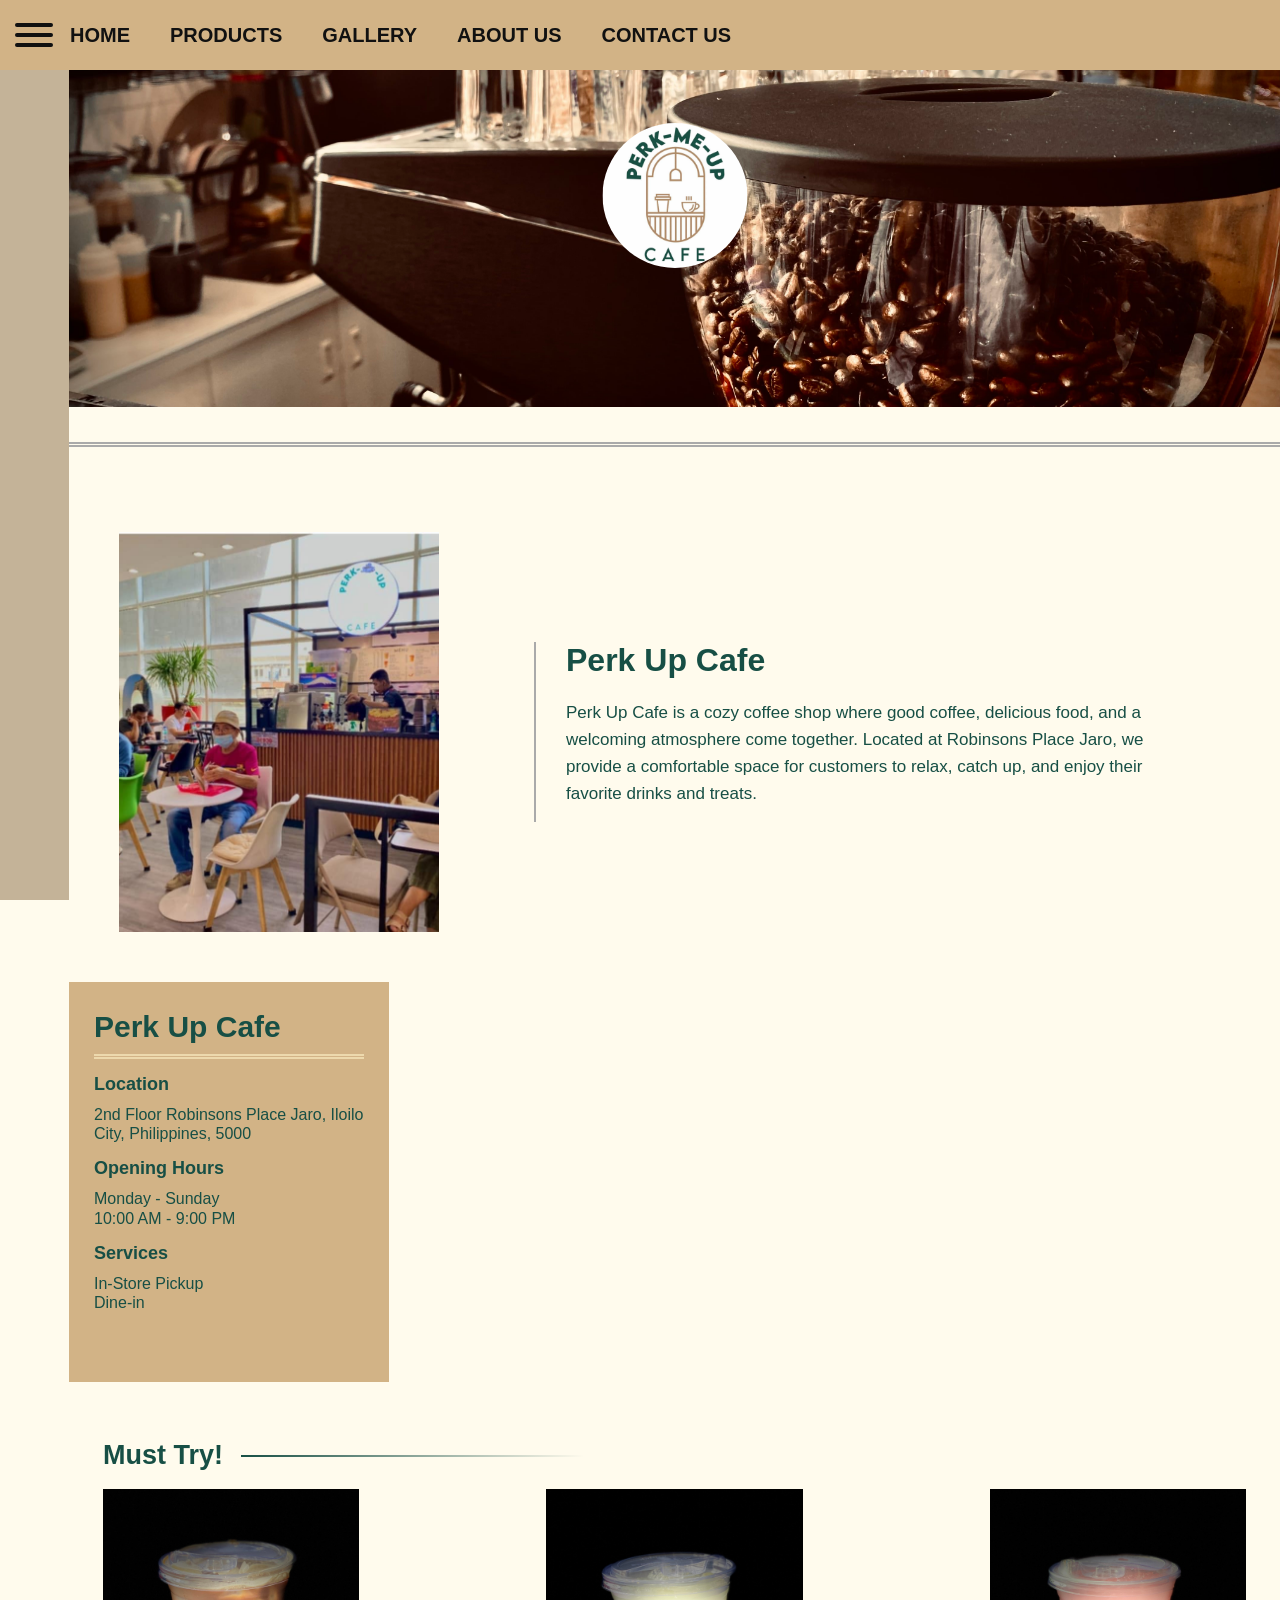
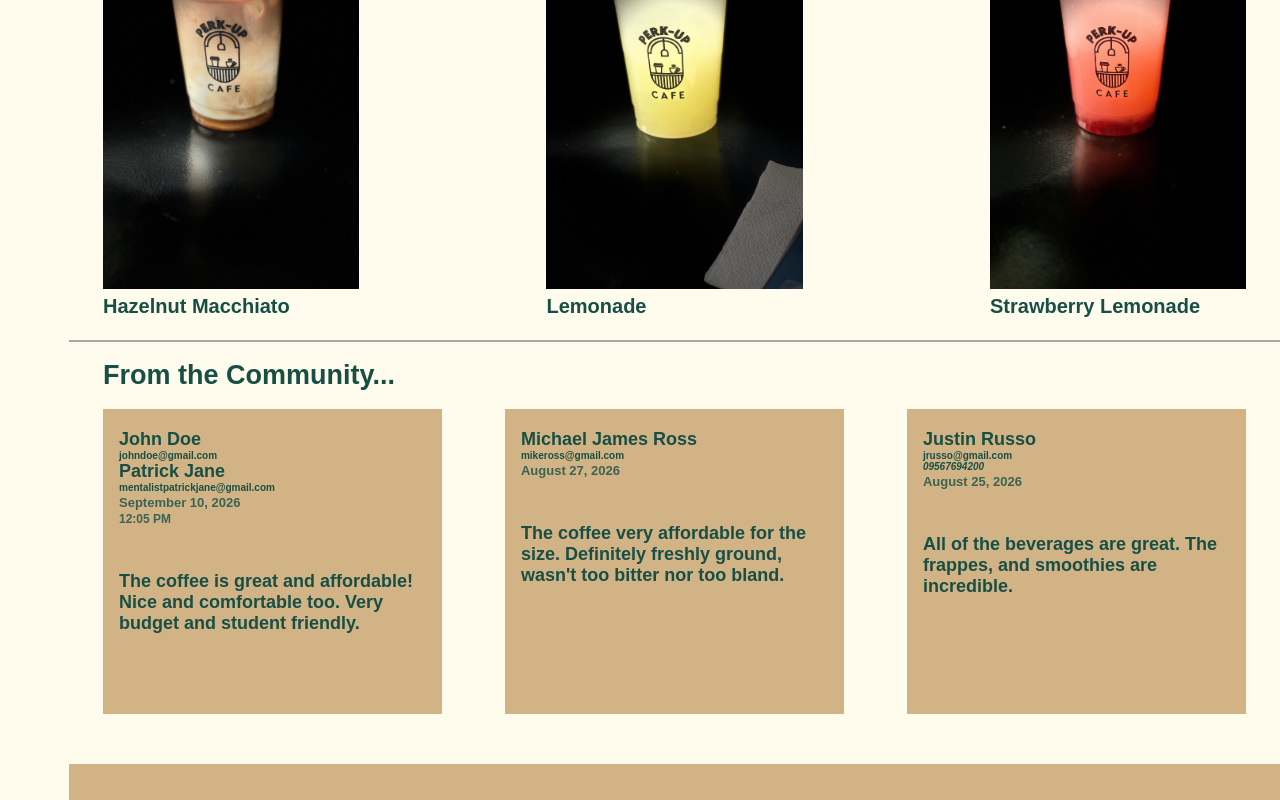
==== index.html @ f3196dd9 "changed img names to have matching names, fixed typos" ====
<!DOCTYPE html>
<html lang="en">
<head>
    <meta charset="UTF-8">
    <meta name="viewport" content="width=device-width, initial-scale=1.0">
    <link rel="stylesheet" href="styles/style-home.css">
    <title>Home | Perk Up Cafe</title>
</head>
<body>
    <!-- Navigation Bar -->
    <header>
        <nav>
            <div class="menu-icon">
                <span></span>
                <span></span>
                <span></span>
            </div>

            <div class="nav">
                <ul>
                    <li><a href="index.html">HOME</a></li>
                    <li><a href="products.html">PRODUCTS</a></li>
                    <li><a href="gallery.html">GALLERY</a></li>
                    <li><a href="about.html">ABOUT US</a></li>
                    <li><a href="contact.html">CONTACT US</a></li>
                </ul>
            </div>
        </nav>
    </header>

    <!-- ADD SIDEBAR -->
    <aside class="sidebar"></aside>


    <!-- Main Content -->
    <main>

        <!-- Hero Section -->
        <section class="hero">
            <div class="hero-image">
                <img src="assets/perkup_hero.jpg" alt="PerkUp Cafe Hero">
            </div>
            <div class="logo">
                <a href="index.html">
                    <img src="assets/perkup_logo.jpg" alt="PerkUp Cafe Logo">
                </a>
            </div>
        </section>

        <div class="intro-divider"></div>

        <section class="cafe-intro">
            <div class="cafe-intro-image">
                <img src="assets/perkupcafefront.jpg" alt="PerkUp Cafe Front">
            </div>
            <div class="cafe-intro-text">
                <h2>Perk Up Cafe</h2>
                <p>Perk Up Cafe is a cozy coffee shop where good coffee, delicious food,
            and a welcoming atmosphere come together. Located at Robinsons Place
            Jaro, we provide a comfortable space for customers to relax, catch up,
            and enjoy their favorite drinks and treats.</p>
            </div>
        </section>


        <div class="cafe-info-box">
                <div class="cafe-info-item">
                    <h2>Perk Up Cafe</h2>
                    <div class="cafe-info-divider"></div>
                    <h3>Location</h3>
                    <a href="https://l.facebook.com/l.php?u=https%3A%2F%2Fwww.bing.com%2Fmaps%2Fdefault.aspx%3Fv%3D2%26pc%3DFACEBK%26mid%3D8100%26where1%3D2nd%2520Floor%2520Robinsons%2520Place%2520Jaro%252C%2520Iloilo%2520City%252C%2520Philippines%252C%25205000%26FORM%3DFBKPL1%26mkt%3Den-US%26fbclid%3DIwcGRvZgVleHRuA2FlbQIxMABicmlkETF1VjM1NVlNUkRNUTRHUVJKc3J0YwZhcHBfaWQQMjIyMDM5MTc4ODIwMDg5MgABHkBK41GlY81KpQu-JncP25GlbZ5Kv6rhoJYVnZHaJPxoBhHn10n5wO8Cz2RT_aem_yHYRs9Q-9hdDDl7cR7UxuQ&h=AUCeOVq0_TCZPo0Au96nLQ9lT6he7S_3QR8EWpm-pjm9e1OOFGtZWJBp1APK8tO_XLx2f3vvybc9jm-AuIyegXizOXGGP0pQ0078Mf3JCzZVbkPtYvUnTY_4SrCRdgjW1IUf" target="_blank">
                        2nd Floor Robinsons Place Jaro, Iloilo City, Philippines, 5000
                    </a>
                </div>
                <div class="cafe-info-item">
                    <h3>Opening Hours</h3>
                    <p>Monday - Sunday</p>
                    <p>10:00 AM - 9:00 PM</p>
                </div>

                <div class="cafe-info-item">
                    <h3>Services</h3>
                    <p>In-Store Pickup</p>
                    <p>Dine-in</p>
                </div>
            </div>
        </section>

        <!-- Must Try Section -->
        <section class="must-try">
            <h2>Must Try!</h2>
            <div class="products">
                <a href="products.html" class="product">
                    <img src="assets/Featured/HazelnutMacchiato.jpg" alt="HazelnutMacchiato">
                    <h3>Hazelnut Macchiato</h3>
                </a>
                <a href="products.html" class="product">
                    <img src="assets/Featured/Lemonade.jpg" alt="Lemonade">
                    <h3>Lemonade</h3>
                </a>
                <a href="products.html" class="product">
                    <img src="assets/Featured/StrawberryLemonade.jpg" alt="StrawberryLemonade">
                    <h3>Strawberry Lemonade</h3>
                </a>
            </div>
        </section>

        <!-- Community Reviews -->
        <section class="community">
            <h2>From the Community...</h2>
            <div class="reviews">
                <div class="review">

                    <div class="review-user">John Doe</div>
                    <div class="review-email">johndoe@gmail.com</div>

                    <div class="review-user">Patrick Jane</div>
                    <div class="review-email">mentalistpatrickjane@gmail.com</div>

                    <div class="review-date">September 10, 2026</div>
                    <div class="review-time">12:05 PM</div>

                    <p>The coffee is great and affordable! Nice and comfortable too. Very budget and student friendly.</p>
                </div>
                <div class="review">
                    <div class="review-user">Michael James Ross</div>
                    <div class="review-email">mikeross@gmail.com</div>
                    <div class="review-date">August 27, 2026</div>

                    <p>The coffee very affordable for the size. Definitely freshly ground, wasn't too bitter nor too bland.</p>
                </div>
                <div class="review">
                    <div class="review-user">Justin Russo</div>
                    <div class="review-email">jrusso@gmail.com</div>
                    <div class="review-number">09567694200</div>
                    <div class="review-date">August 25, 2026</div>

                    <p>All of the beverages are great. The frappes, and smoothies are incredible.</p>
                </div>
            </div>
        </section>
    </main>
    
    <!-- Footer -->
    <footer>
    </footer>

</body>
</html>
---- styles/style-home.css ----
/* =========================
   GENERAL
   ========================= */

* {
    margin: 0;
    padding: 0;
    box-sizing: border-box;
}

body {
    font-family: Arial, sans-serif;
    background-color: #fffbed;
    color: #174f45;
}


/* =========================
   NAVIGATION
   ========================= */

header {
    height: 70px;
    background-color: #d2b386;
    position: fixed;
    top: 0;
    left: 0;
    width: 100%;
    z-index: 10;
}

nav {
    height: 70px;
    display: flex;
    align-items: center;
}


/* Hamburger Icon */

.menu-icon {
    width: 70px;
    height: 70px;
    display: flex;
    flex-direction: column;
    justify-content: center;
    gap: 6px;
    padding-left: 15px;
}

.menu-icon span {
    display: block;
    width: 38px;
    height: 4px;
    background-color: #111;
    border-radius: 5px;
}

.menu-icon span:first-child {
    width: 38px;
}


/* Navigation Links */

.nav ul {
    list-style: none;
    display: flex;
    align-items: center;
    gap: 40px;
}

.nav a {
    text-decoration: none;
    color: #111;
    font-size: 20px;
    font-weight: bold;
    transition: opacity 0.2s ease;
}

.nav a:hover {
    opacity: 0.6;
}


/* =========================
   SIDEBAR
   ========================= */

.sidebar {
    position: fixed;
    top: 70px;
    left: 0;
    width: 69px;
    height: calc(100vh - 70px);
    background-color: #c4b398;
    z-index: 5;
}


/* =========================
   MAIN
   ========================= */

main {
    margin-left: 69px;
    padding-top: 70px;
}


/* =========================
   HERO
   ========================= */

.hero {
    height: 337px;
    position: relative;
    background-color: #fffbed;
    overflow: hidden;
}

.hero-image {
    height: 100%;
    width: 100%;
    position: relative;
}

.hero-image img {
    height: 100%;
    width: 100%;
    object-fit: cover;
    object-position: center;
    display: block;
}


/* Logo */

.logo {
    position: absolute;
    top: 45px;
    left: 50%;
    transform: translateX(-50%);
    width: 165px;
    height: 165px;
    border-radius: 50%;
    display: flex;
    justify-content: center;
    align-items: center;
    z-index: 2;
}

.logo img {
    width: 145px;
    height: 145px;
    object-fit: cover;
    border-radius: 50%;
}

.intro-divider {
    height:5px;
    margin:35px 0 0;
    border-top:2px solid #aaa;
    border-bottom:2px solid #aaa;
}

.cafe-intro {
    display:flex;
    align-items:center;
    width:100%;
    min-height:400px;
    margin-top:35px;
    padding:50px 50px;
    background-color:#fffbed;
    gap:35px;
    flex-wrap:nowrap;
}

.cafe-intro-image {
    width:320px;
    height:400px;
    flex:0 0 320px;
    overflow:hidden;
}

.cafe-intro-image img {
    width:100%;
    height:100%;
    object-fit:cover;
    display:block;
}

.cafe-intro-text {
    flex:1 1 auto;
    min-width:0;
    color:#174f45;
    margin-right: 60px;
    margin-left: 60px;
    border-left:2px solid #aaa;
    padding-left:30px;
}

.cafe-intro-text h2 {
    font-size:32px;
    margin-bottom:20px;
}


.cafe-intro-text p {
    font-size:17px;
    line-height:1.6;
    margin-bottom:15px;
}

.cafe-info-box {
    width:320px;
    height:400px;
    flex:0 0 320px;
    padding:28px 25px;
    background-color:#d2b386;
    color:#174f45;
    
}

.cafe-info-item h2 {
    font-size: 30px;
    margin-bottom: 10px;
}

.cafe-info-divider {
    height:5px;
    margin:10px 0 0;
    border-top:2px solid #edd9ad;
    border-bottom:2px solid #edd9ad;
    margin-bottom: 15px;
}

.cafe-info-item h3 {
    font-size: 18px;
    margin-top: 15px;
    margin-bottom: 10px;
}

.cafe-info-item p{
    font-size: 16px;
    line-height: 1.2;
}

.cafe-info-item a {
    color: #174f45;
    text-decoration: none;
    font-size: 16px;
    line-height: 1.2;
}

.cafe-info-item a:hover {
    text-decoration: underline;
}

/* =========================
   MUST TRY
   ========================= */

.must-try {
    padding: 58px 34px 22px;
    background-color: #fffbed;
}

.must-try h2,
.community h2 {
    font-size: 27px;
    margin-bottom: 18px;
    color: #174f45;
}

.must-try h2 {
    display: flex;
    align-items: center;
    gap: 18px;
}

.must-try h2::after {
    content: "";
    height: 2px;
    width: 30%;
    background: linear-gradient(
        to right,
        #174f45,
        rgba(23, 79, 69, 0)
    );
}


/* Product Grid */

.products {
    display: grid;
    grid-template-columns: repeat(3, 1fr);
    gap: 8%;
    padding: 0;
}

.product {
    min-width: 0;
    width: 80%;
    text-decoration: none;
    color: inherit;
    overflow: hidden;
}

.product img {
    width: 100%;
    height: 400px;
    object-fit: cover;
    display: block;
    background-color: #d2b386;
    transition:
        transform 0.35s ease,
        filter 0.35s ease;
    filter: brightness(1);
}

.product:nth-child(1) {
    justify-self: start;
}

.product:nth-child(2) {
    justify-self: center;
}

.product:nth-child(3) {
    justify-self: end;
}

.product h3 {
    font-size: 20px;
    margin-top: 6px;
    color: #174f45;
    transition: opacity 0.35s ease;
    justify-self: center;
}

.product:hover img {
    transform: scale(1.04);
    filter: brightness(0.85);
}


/* =========================
   COMMUNITY
   ========================= */

.community {
    border-top: 2px solid #aaa;
    padding: 18px 34px 50px;
    background-color: #fffbed;
}

.community h2 {
    margin-bottom: 18px;
}


/* Review Grid */

.reviews {
    display: grid;
    grid-template-columns: repeat(3, 1fr);
    gap: 5.5%;
}

.review {
    height: 305px;
    background-color: #d2b386;
    padding: 20px 16px;
    color: #174f45;
}


/* Review User */

.review-user {
    font-size: 18px;
    font-weight: bold;
}

.review-email {
    font-size: 10px;
    font-weight: bold;
}

.review-number {
    font-size: 10px;
    font-weight: bold;
    font-style: italic;
}

.review-date {
    font-size: 13px;
    font-weight: bold;
    margin-top: 2px;
    opacity: 0.8;
}
.review-time {
    font-size: 12px;
    font-weight: bold;
    margin-top: 2px;
    opacity: 0.8;
}


/* Review Text */

.review p {
    font-size: 18px;
    font-weight: bold;
    margin-top: 45px;
}


/* =========================
   FOOTER
   ========================= */

footer {
    background-color: #d2b386;
    text-align: center;
    padding: 18px 20px;
    margin-left: 69px;
    color: #174f45;
    font-weight: bold;
    font-size: 14px;
}


/* =========================
   RESPONSIVE DESIGN
   ========================= */

/* Tablet */

@media (max-width: 900px) {

    /* Navigation */

    .nav ul {
        gap: 20px;
    }

    .nav a {
        font-size: 16px;
    }

    /* Cafe Intro */

    .cafe-intro {
        grid-template-columns:1fr;
    }

    .cafe-intro-image {
        height:300px;
    }

    .cafe-intro-text {
        padding:40px 35px;
    }

    /* Products */

    .products {
        grid-template-columns: repeat(2, 1fr);
        gap: 30px;
    }


    /* Reviews */

    .reviews {
        grid-template-columns: 1fr;
        gap: 25px;
    }
}


/* Mobile */

@media (max-width: 600px) {

    /* Header */

    header,
    nav {
        height: 60px;
    }


    /* Main */

    main {
        margin-left: 0;
    }


    /* Sidebar */

    .sidebar {
        display: none;
    }


    /* Hamburger Icon */

    .menu-icon {
        width: 60px;
        height: 60px;
        padding-left: 10px;
    }

    .menu-icon span {
        width: 30px;
        height: 3px;
    }

    /* Short Intro */

    .cafe-intro-image {
        height:250px;
    }

    .cafe-intro-text {
        padding:35px 20px;
    }

    .cafe-intro-text h2 {
        font-size:27px;
    }

    .cafe-intro-text p {
        font-size:15px;
    }

    /* Navigation */

    .nav ul {
        gap: 12px;
    }

    .nav a {
        font-size: 12px;
    }


    /* Hero */

    .hero {
        height: 280px;
    }


    /* Logo */

    .logo {
        width: 130px;
        height: 130px;
        top: 35px;
    }

    .logo img {
        width: 115px;
        height: 115px;
    }


    /* Section Padding */

    .must-try,
    .community {
        padding-left: 20px;
        padding-right: 20px;
    }


    /* Products */

    .products {
        grid-template-columns: 1fr 1fr;
        gap: 20px;
    }

    .product img {
        height: 200px;
    }


    /* Footer */

    footer {
        margin-left: 0;
    }
}
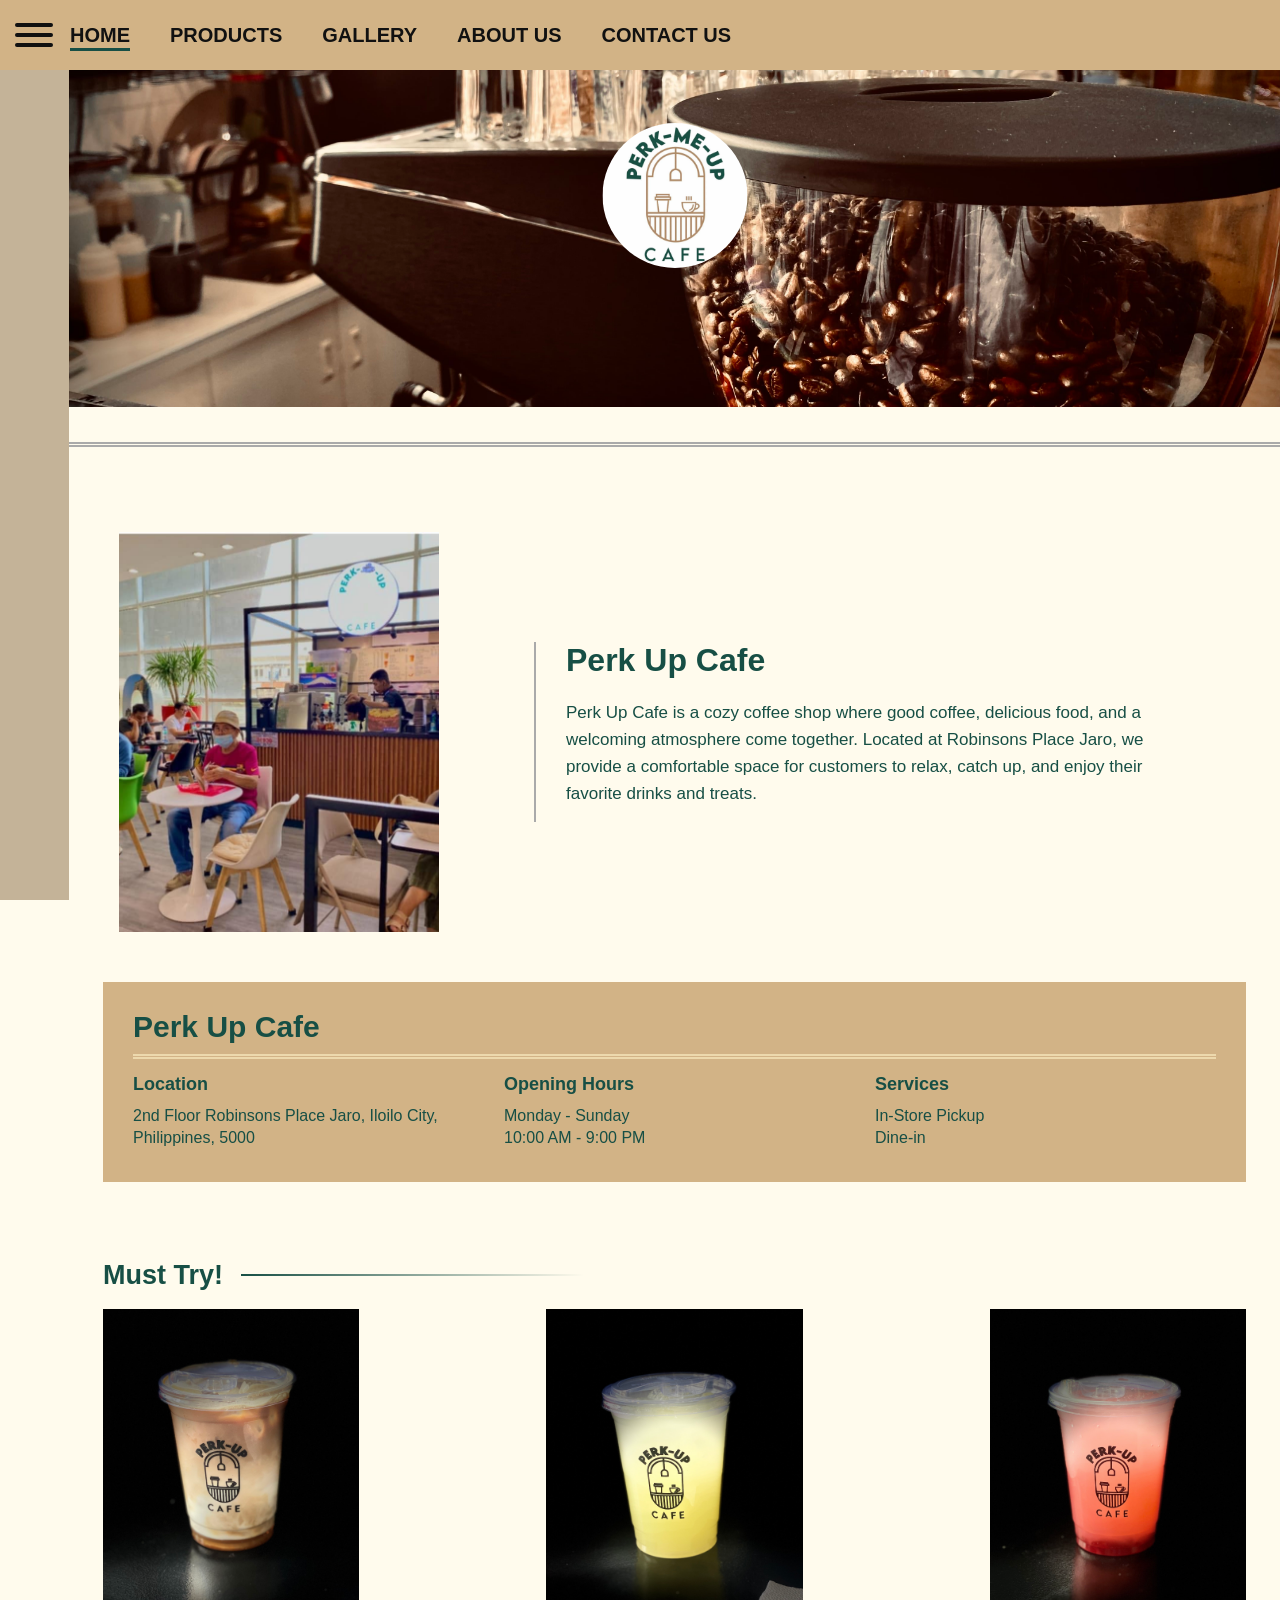
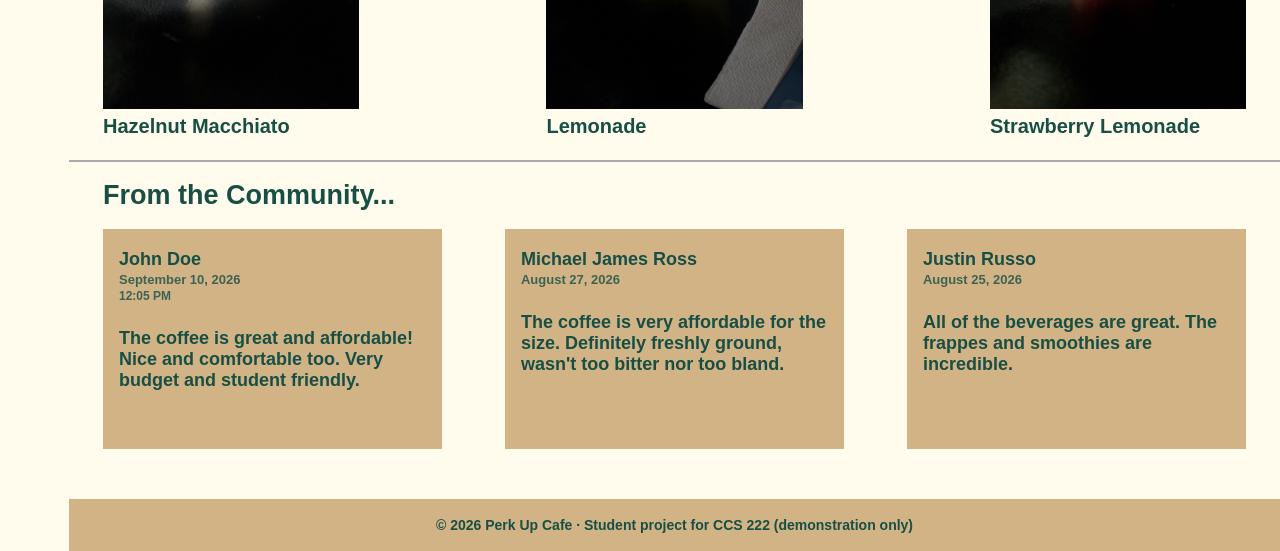
==== commit 1bb18b53: "cleaneed up on all the pages and adjusted their styles accordigly" ====
--- a/index.html
+++ b/index.html
@@ -3,6 +3,7 @@
 <head>
     <meta charset="UTF-8">
     <meta name="viewport" content="width=device-width, initial-scale=1.0">
+    <link rel="stylesheet" href="styles/style.css">
     <link rel="stylesheet" href="styles/style-home.css">
     <title>Home | Perk Up Cafe</title>
 </head>
@@ -18,7 +19,7 @@
 
             <div class="nav">
                 <ul>
-                    <li><a href="index.html">HOME</a></li>
+                    <li><a href="index.html" class="active">HOME</a></li>
                     <li><a href="products.html">PRODUCTS</a></li>
                     <li><a href="gallery.html">GALLERY</a></li>
                     <li><a href="about.html">ABOUT US</a></li>
@@ -38,11 +39,11 @@
         <!-- Hero Section -->
         <section class="hero">
             <div class="hero-image">
-                <img src="assets/perkup_hero.jpg" alt="PerkUp Cafe Hero">
+                <img src="assets/perkup_hero.jpg" alt="Perk Up Cafe hero photo">
             </div>
             <div class="logo">
                 <a href="index.html">
-                    <img src="assets/perkup_logo.jpg" alt="PerkUp Cafe Logo">
+                    <img src="assets/perkup_logo.jpg" alt="Perk Up Cafe logo">
                 </a>
             </div>
         </section>
@@ -51,7 +52,7 @@
 
         <section class="cafe-intro">
             <div class="cafe-intro-image">
-                <img src="assets/perkupcafefront.jpg" alt="PerkUp Cafe Front">
+                <img src="assets/perkupcafefront.jpg" alt="Perk Up Cafe storefront">
             </div>
             <div class="cafe-intro-text">
                 <h2>Perk Up Cafe</h2>
@@ -63,15 +64,19 @@
         </section>
 
 
-        <div class="cafe-info-box">
+        <!-- Cafe Info Box -->
+        <section class="cafe-info-box">
+            <h2>Perk Up Cafe</h2>
+            <div class="cafe-info-divider"></div>
+
+            <div class="cafe-info-columns">
                 <div class="cafe-info-item">
-                    <h2>Perk Up Cafe</h2>
-                    <div class="cafe-info-divider"></div>
                     <h3>Location</h3>
-                    <a href="https://l.facebook.com/l.php?u=https%3A%2F%2Fwww.bing.com%2Fmaps%2Fdefault.aspx%3Fv%3D2%26pc%3DFACEBK%26mid%3D8100%26where1%3D2nd%2520Floor%2520Robinsons%2520Place%2520Jaro%252C%2520Iloilo%2520City%252C%2520Philippines%252C%25205000%26FORM%3DFBKPL1%26mkt%3Den-US%26fbclid%3DIwcGRvZgVleHRuA2FlbQIxMABicmlkETF1VjM1NVlNUkRNUTRHUVJKc3J0YwZhcHBfaWQQMjIyMDM5MTc4ODIwMDg5MgABHkBK41GlY81KpQu-JncP25GlbZ5Kv6rhoJYVnZHaJPxoBhHn10n5wO8Cz2RT_aem_yHYRs9Q-9hdDDl7cR7UxuQ&h=AUCeOVq0_TCZPo0Au96nLQ9lT6he7S_3QR8EWpm-pjm9e1OOFGtZWJBp1APK8tO_XLx2f3vvybc9jm-AuIyegXizOXGGP0pQ0078Mf3JCzZVbkPtYvUnTY_4SrCRdgjW1IUf" target="_blank">
+                    <a href="https://www.google.com/maps/search/?api=1&amp;query=Perk+Up+Cafe+Robinsons+Place+Jaro+Iloilo+City" target="_blank" rel="noopener noreferrer">
                         2nd Floor Robinsons Place Jaro, Iloilo City, Philippines, 5000
                     </a>
                 </div>
+
                 <div class="cafe-info-item">
                     <h3>Opening Hours</h3>
                     <p>Monday - Sunday</p>
@@ -91,7 +96,7 @@
             <h2>Must Try!</h2>
             <div class="products">
                 <a href="products.html" class="product">
-                    <img src="assets/Featured/HazelnutMacchiato.jpg" alt="HazelnutMacchiato">
+                    <img src="assets/Featured/HazelnutMacchiato.jpg" alt="Hazelnut Macchiato">
                     <h3>Hazelnut Macchiato</h3>
                 </a>
                 <a href="products.html" class="product">
@@ -99,7 +104,7 @@
                     <h3>Lemonade</h3>
                 </a>
                 <a href="products.html" class="product">
-                    <img src="assets/Featured/StrawberryLemonade.jpg" alt="StrawberryLemonade">
+                    <img src="assets/Featured/StrawberryLemonade.jpg" alt="Strawberry Lemonade">
                     <h3>Strawberry Lemonade</h3>
                 </a>
             </div>
@@ -110,13 +115,7 @@
             <h2>From the Community...</h2>
             <div class="reviews">
                 <div class="review">
-
                     <div class="review-user">John Doe</div>
-                    <div class="review-email">johndoe@gmail.com</div>
-
-                    <div class="review-user">Patrick Jane</div>
-                    <div class="review-email">mentalistpatrickjane@gmail.com</div>
-
                     <div class="review-date">September 10, 2026</div>
                     <div class="review-time">12:05 PM</div>
 
@@ -124,18 +123,15 @@
                 </div>
                 <div class="review">
                     <div class="review-user">Michael James Ross</div>
-                    <div class="review-email">mikeross@gmail.com</div>
                     <div class="review-date">August 27, 2026</div>
 
-                    <p>The coffee very affordable for the size. Definitely freshly ground, wasn't too bitter nor too bland.</p>
+                    <p>The coffee is very affordable for the size. Definitely freshly ground, wasn't too bitter nor too bland.</p>
                 </div>
                 <div class="review">
                     <div class="review-user">Justin Russo</div>
-                    <div class="review-email">jrusso@gmail.com</div>
-                    <div class="review-number">09567694200</div>
                     <div class="review-date">August 25, 2026</div>
 
-                    <p>All of the beverages are great. The frappes, and smoothies are incredible.</p>
+                    <p>All of the beverages are great. The frappes and smoothies are incredible.</p>
                 </div>
             </div>
         </section>
@@ -143,7 +139,8 @@
     
     <!-- Footer -->
     <footer>
+        <p>&copy; 2026 Perk Up Cafe &middot; Student project for CCS 222 (demonstration only)</p>
     </footer>
 
 </body>
-</html>+</html>
--- a/styles/style.css
+++ b/styles/style.css
@@ -0,0 +1,257 @@
+/* =========================================================
+   style.css  -  SHARED styles used by ALL five pages
+   (reset, header/nav, sidebar, hero, footer)
+   Each page also loads its own style-xxxx.css after this one.
+   ========================================================= */
+
+/* =========================
+   GENERAL
+   ========================= */
+
+* {
+    margin: 0;
+    padding: 0;
+    box-sizing: border-box;
+}
+
+body {
+    font-family: Arial, sans-serif;
+    background-color: #fffbed;
+    color: #174f45;
+}
+
+
+/* =========================
+   NAVIGATION
+   ========================= */
+
+header {
+    height: 70px;
+    background-color: #d2b386;
+    position: fixed;
+    top: 0;
+    left: 0;
+    width: 100%;
+    z-index: 10;
+}
+
+nav {
+    height: 70px;
+    display: flex;
+    align-items: center;
+}
+
+
+/* Hamburger Icon */
+
+.menu-icon {
+    width: 70px;
+    height: 70px;
+    display: flex;
+    flex-direction: column;
+    justify-content: center;
+    gap: 6px;
+    padding-left: 15px;
+}
+
+.menu-icon span {
+    display: block;
+    width: 38px;
+    height: 4px;
+    background-color: #111;
+    border-radius: 5px;
+}
+
+
+/* Navigation Links */
+
+.nav ul {
+    list-style: none;
+    display: flex;
+    align-items: center;
+    gap: 40px;
+}
+
+.nav a {
+    text-decoration: none;
+    color: #111;
+    font-size: 20px;
+    font-weight: bold;
+    transition: opacity 0.2s ease;
+}
+
+.nav a:hover {
+    opacity: 0.6;
+}
+
+/* Link of the page you are currently on */
+.nav a.active {
+    border-bottom: 3px solid #174f45;
+    padding-bottom: 2px;
+}
+
+
+/* =========================
+   SIDEBAR
+   ========================= */
+
+.sidebar {
+    position: fixed;
+    top: 70px;
+    left: 0;
+    width: 69px;
+    height: calc(100vh - 70px);
+    background-color: #c4b398;
+    z-index: 5;
+}
+
+
+/* =========================
+   MAIN
+   ========================= */
+
+main {
+    margin-left: 69px;
+    padding-top: 70px;
+}
+
+
+/* =========================
+   HERO
+   ========================= */
+
+.hero {
+    height: 337px;
+    position: relative;
+    background-color: #fffbed;
+    overflow: hidden;
+}
+
+.hero-image {
+    height: 100%;
+    width: 100%;
+    position: relative;
+}
+
+.hero-image img {
+    height: 100%;
+    width: 100%;
+    object-fit: cover;
+    object-position: center;
+    display: block;
+}
+
+
+/* Logo */
+
+.logo {
+    position: absolute;
+    top: 45px;
+    left: 50%;
+    transform: translateX(-50%);
+    width: 165px;
+    height: 165px;
+    border-radius: 50%;
+    display: flex;
+    justify-content: center;
+    align-items: center;
+    z-index: 2;
+}
+
+.logo img {
+    width: 145px;
+    height: 145px;
+    object-fit: cover;
+    border-radius: 50%;
+}
+
+
+/* =========================
+   FOOTER
+   ========================= */
+
+footer {
+    background-color: #d2b386;
+    text-align: center;
+    padding: 18px 20px;
+    margin-left: 69px;
+    color: #174f45;
+    font-weight: bold;
+    font-size: 14px;
+}
+
+
+/* =========================
+   RESPONSIVE DESIGN (shared parts)
+   ========================= */
+
+/* Tablet */
+
+@media (max-width: 900px) {
+
+    .nav ul {
+        gap: 20px;
+    }
+
+    .nav a {
+        font-size: 16px;
+    }
+}
+
+
+/* Mobile */
+
+@media (max-width: 600px) {
+
+    header,
+    nav {
+        height: 60px;
+    }
+
+    main {
+        margin-left: 0;
+    }
+
+    .sidebar {
+        display: none;
+    }
+
+    .menu-icon {
+        width: 60px;
+        height: 60px;
+        padding-left: 10px;
+    }
+
+    .menu-icon span {
+        width: 30px;
+        height: 3px;
+    }
+
+    .nav ul {
+        gap: 10px;
+    }
+
+    .nav a {
+        font-size: 11px;
+        white-space: nowrap;
+    }
+
+    .hero {
+        height: 280px;
+    }
+
+    .logo {
+        width: 130px;
+        height: 130px;
+        top: 35px;
+    }
+
+    .logo img {
+        width: 115px;
+        height: 115px;
+    }
+
+    footer {
+        margin-left: 0;
+    }
+}
--- a/styles/style-home.css
+++ b/styles/style-home.css
@@ -1,261 +1,118 @@
-/* =========================
-   GENERAL
-   ========================= */
-
-* {
-    margin: 0;
-    padding: 0;
-    box-sizing: border-box;
-}
-
-body {
-    font-family: Arial, sans-serif;
-    background-color: #fffbed;
-    color: #174f45;
-}
-
-
-/* =========================
-   NAVIGATION
-   ========================= */
-
-header {
-    height: 70px;
-    background-color: #d2b386;
-    position: fixed;
-    top: 0;
-    left: 0;
-    width: 100%;
-    z-index: 10;
-}
-
-nav {
-    height: 70px;
+/* =========================================================
+   style-home.css  -  styles that ONLY the Home page needs
+   (shared styles live in style.css)
+   ========================================================= */
+
+/* =========================
+   CAFE INTRO
+   ========================= */
+
+.intro-divider {
+    height: 5px;
+    margin: 35px 0 0;
+    border-top: 2px solid #aaa;
+    border-bottom: 2px solid #aaa;
+}
+
+.cafe-intro {
     display: flex;
     align-items: center;
-}
-
-
-/* Hamburger Icon */
-
-.menu-icon {
-    width: 70px;
-    height: 70px;
-    display: flex;
-    flex-direction: column;
-    justify-content: center;
-    gap: 6px;
-    padding-left: 15px;
-}
-
-.menu-icon span {
+    width: 100%;
+    min-height: 400px;
+    margin-top: 35px;
+    padding: 50px 50px;
+    background-color: #fffbed;
+    gap: 35px;
+    flex-wrap: nowrap;
+}
+
+.cafe-intro-image {
+    width: 320px;
+    height: 400px;
+    flex: 0 0 320px;
+    overflow: hidden;
+}
+
+.cafe-intro-image img {
+    width: 100%;
+    height: 100%;
+    object-fit: cover;
     display: block;
-    width: 38px;
-    height: 4px;
-    background-color: #111;
-    border-radius: 5px;
-}
-
-.menu-icon span:first-child {
-    width: 38px;
-}
-
-
-/* Navigation Links */
-
-.nav ul {
-    list-style: none;
-    display: flex;
-    align-items: center;
-    gap: 40px;
-}
-
-.nav a {
-    text-decoration: none;
-    color: #111;
-    font-size: 20px;
-    font-weight: bold;
-    transition: opacity 0.2s ease;
-}
-
-.nav a:hover {
-    opacity: 0.6;
-}
-
-
-/* =========================
-   SIDEBAR
-   ========================= */
-
-.sidebar {
-    position: fixed;
-    top: 70px;
-    left: 0;
-    width: 69px;
-    height: calc(100vh - 70px);
-    background-color: #c4b398;
-    z-index: 5;
-}
-
-
-/* =========================
-   MAIN
-   ========================= */
-
-main {
-    margin-left: 69px;
-    padding-top: 70px;
-}
-
-
-/* =========================
-   HERO
-   ========================= */
-
-.hero {
-    height: 337px;
-    position: relative;
-    background-color: #fffbed;
-    overflow: hidden;
-}
-
-.hero-image {
-    height: 100%;
-    width: 100%;
-    position: relative;
-}
-
-.hero-image img {
-    height: 100%;
-    width: 100%;
-    object-fit: cover;
-    object-position: center;
-    display: block;
-}
-
-
-/* Logo */
-
-.logo {
-    position: absolute;
-    top: 45px;
-    left: 50%;
-    transform: translateX(-50%);
-    width: 165px;
-    height: 165px;
-    border-radius: 50%;
-    display: flex;
-    justify-content: center;
-    align-items: center;
-    z-index: 2;
-}
-
-.logo img {
-    width: 145px;
-    height: 145px;
-    object-fit: cover;
-    border-radius: 50%;
-}
-
-.intro-divider {
-    height:5px;
-    margin:35px 0 0;
-    border-top:2px solid #aaa;
-    border-bottom:2px solid #aaa;
-}
-
-.cafe-intro {
-    display:flex;
-    align-items:center;
-    width:100%;
-    min-height:400px;
-    margin-top:35px;
-    padding:50px 50px;
-    background-color:#fffbed;
-    gap:35px;
-    flex-wrap:nowrap;
-}
-
-.cafe-intro-image {
-    width:320px;
-    height:400px;
-    flex:0 0 320px;
-    overflow:hidden;
-}
-
-.cafe-intro-image img {
-    width:100%;
-    height:100%;
-    object-fit:cover;
-    display:block;
 }
 
 .cafe-intro-text {
-    flex:1 1 auto;
-    min-width:0;
-    color:#174f45;
+    flex: 1 1 auto;
+    min-width: 0;
+    color: #174f45;
     margin-right: 60px;
     margin-left: 60px;
-    border-left:2px solid #aaa;
-    padding-left:30px;
+    border-left: 2px solid #aaa;
+    padding-left: 30px;
 }
 
 .cafe-intro-text h2 {
-    font-size:32px;
-    margin-bottom:20px;
-}
-
+    font-size: 32px;
+    margin-bottom: 20px;
+}
 
 .cafe-intro-text p {
-    font-size:17px;
-    line-height:1.6;
-    margin-bottom:15px;
-}
+    font-size: 17px;
+    line-height: 1.6;
+    margin-bottom: 15px;
+}
+
+
+/* =========================
+   CAFE INFO BOX
+   ========================= */
 
 .cafe-info-box {
-    width:320px;
-    height:400px;
-    flex:0 0 320px;
-    padding:28px 25px;
-    background-color:#d2b386;
-    color:#174f45;
-    
-}
-
-.cafe-info-item h2 {
+    margin: 0 34px 20px;
+    padding: 28px 30px 32px;
+    background-color: #d2b386;
+    color: #174f45;
+}
+
+.cafe-info-box h2 {
     font-size: 30px;
     margin-bottom: 10px;
 }
 
 .cafe-info-divider {
-    height:5px;
-    margin:10px 0 0;
-    border-top:2px solid #edd9ad;
-    border-bottom:2px solid #edd9ad;
-    margin-bottom: 15px;
+    height: 5px;
+    margin: 10px 0 15px;
+    border-top: 2px solid #edd9ad;
+    border-bottom: 2px solid #edd9ad;
+}
+
+/* Three columns: Location | Opening Hours | Services */
+.cafe-info-columns {
+    display: grid;
+    grid-template-columns: repeat(3, 1fr);
+    gap: 30px;
 }
 
 .cafe-info-item h3 {
     font-size: 18px;
-    margin-top: 15px;
     margin-bottom: 10px;
 }
 
-.cafe-info-item p{
+.cafe-info-item p {
     font-size: 16px;
-    line-height: 1.2;
+    line-height: 1.4;
 }
 
 .cafe-info-item a {
     color: #174f45;
     text-decoration: none;
     font-size: 16px;
-    line-height: 1.2;
+    line-height: 1.4;
 }
 
 .cafe-info-item a:hover {
     text-decoration: underline;
 }
+
 
 /* =========================
    MUST TRY
@@ -336,8 +193,6 @@
     font-size: 20px;
     margin-top: 6px;
     color: #174f45;
-    transition: opacity 0.35s ease;
-    justify-self: center;
 }
 
 .product:hover img {
@@ -356,10 +211,6 @@
     background-color: #fffbed;
 }
 
-.community h2 {
-    margin-bottom: 18px;
-}
-
 
 /* Review Grid */
 
@@ -370,29 +221,15 @@
 }
 
 .review {
-    height: 305px;
+    min-height: 220px;
     background-color: #d2b386;
     padding: 20px 16px;
     color: #174f45;
 }
-
-
-/* Review User */
 
 .review-user {
     font-size: 18px;
     font-weight: bold;
-}
-
-.review-email {
-    font-size: 10px;
-    font-weight: bold;
-}
-
-.review-number {
-    font-size: 10px;
-    font-weight: bold;
-    font-style: italic;
 }
 
 .review-date {
@@ -401,6 +238,7 @@
     margin-top: 2px;
     opacity: 0.8;
 }
+
 .review-time {
     font-size: 12px;
     font-weight: bold;
@@ -408,73 +246,53 @@
     opacity: 0.8;
 }
 
-
-/* Review Text */
-
 .review p {
     font-size: 18px;
     font-weight: bold;
-    margin-top: 45px;
-}
-
-
-/* =========================
-   FOOTER
-   ========================= */
-
-footer {
-    background-color: #d2b386;
-    text-align: center;
-    padding: 18px 20px;
-    margin-left: 69px;
-    color: #174f45;
-    font-weight: bold;
-    font-size: 14px;
-}
-
-
-/* =========================
-   RESPONSIVE DESIGN
+    margin-top: 25px;
+}
+
+
+/* =========================
+   RESPONSIVE - HOME ONLY
    ========================= */
 
 /* Tablet */
 
 @media (max-width: 900px) {
 
-    /* Navigation */
-
-    .nav ul {
+    /* Intro: stack the photo above the text */
+    .cafe-intro {
+        flex-direction: column;
+        align-items: stretch;
+        padding: 30px 20px;
+        gap: 25px;
+    }
+
+    .cafe-intro-image {
+        width: 100%;
+        flex: none;
+        height: 300px;
+    }
+
+    .cafe-intro-text {
+        margin: 0;
+        border-left: none;
+        border-top: 2px solid #aaa;
+        padding: 25px 0 0;
+    }
+
+    /* Info box: columns become a single stack */
+    .cafe-info-columns {
+        grid-template-columns: 1fr;
         gap: 20px;
     }
-
-    .nav a {
-        font-size: 16px;
-    }
-
-    /* Cafe Intro */
-
-    .cafe-intro {
-        grid-template-columns:1fr;
-    }
-
-    .cafe-intro-image {
-        height:300px;
-    }
-
-    .cafe-intro-text {
-        padding:40px 35px;
-    }
-
-    /* Products */
 
     .products {
         grid-template-columns: repeat(2, 1fr);
         gap: 30px;
     }
 
-
-    /* Reviews */
-
     .reviews {
         grid-template-columns: 1fr;
         gap: 25px;
@@ -486,92 +304,22 @@
 
 @media (max-width: 600px) {
 
-    /* Header */
-
-    header,
-    nav {
-        height: 60px;
-    }
-
-
-    /* Main */
-
-    main {
-        margin-left: 0;
-    }
-
-
-    /* Sidebar */
-
-    .sidebar {
-        display: none;
-    }
-
-
-    /* Hamburger Icon */
-
-    .menu-icon {
-        width: 60px;
-        height: 60px;
-        padding-left: 10px;
-    }
-
-    .menu-icon span {
-        width: 30px;
-        height: 3px;
-    }
-
-    /* Short Intro */
-
     .cafe-intro-image {
-        height:250px;
-    }
-
-    .cafe-intro-text {
-        padding:35px 20px;
+        height: 250px;
     }
 
     .cafe-intro-text h2 {
-        font-size:27px;
+        font-size: 27px;
     }
 
     .cafe-intro-text p {
-        font-size:15px;
-    }
-
-    /* Navigation */
-
-    .nav ul {
-        gap: 12px;
-    }
-
-    .nav a {
-        font-size: 12px;
-    }
-
-
-    /* Hero */
-
-    .hero {
-        height: 280px;
-    }
-
-
-    /* Logo */
-
-    .logo {
-        width: 130px;
-        height: 130px;
-        top: 35px;
-    }
-
-    .logo img {
-        width: 115px;
-        height: 115px;
-    }
-
-
-    /* Section Padding */
+        font-size: 15px;
+    }
+
+    .cafe-info-box {
+        margin-left: 20px;
+        margin-right: 20px;
+    }
 
     .must-try,
     .community {
@@ -579,9 +327,6 @@
         padding-right: 20px;
     }
 
-
-    /* Products */
-
     .products {
         grid-template-columns: 1fr 1fr;
         gap: 20px;
@@ -590,11 +335,4 @@
     .product img {
         height: 200px;
     }
-
-
-    /* Footer */
-
-    footer {
-        margin-left: 0;
-    }
-}+}
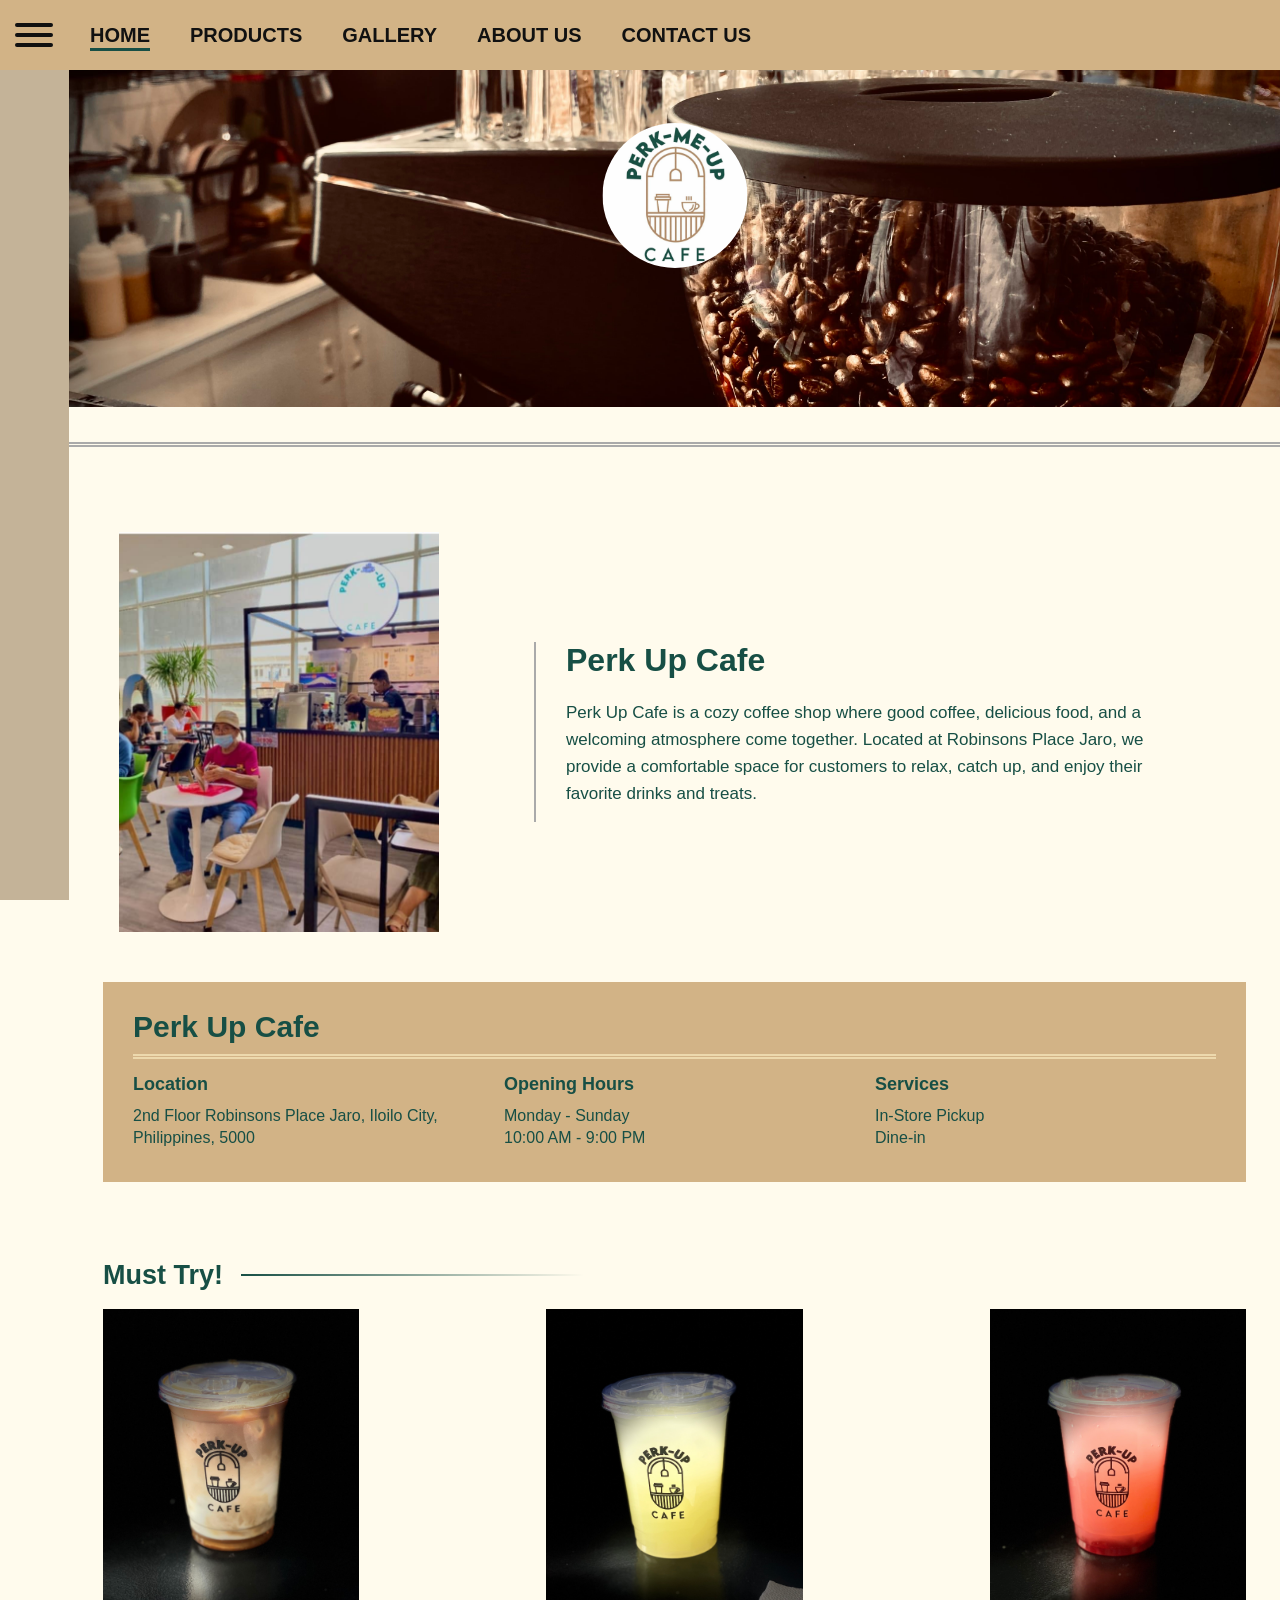
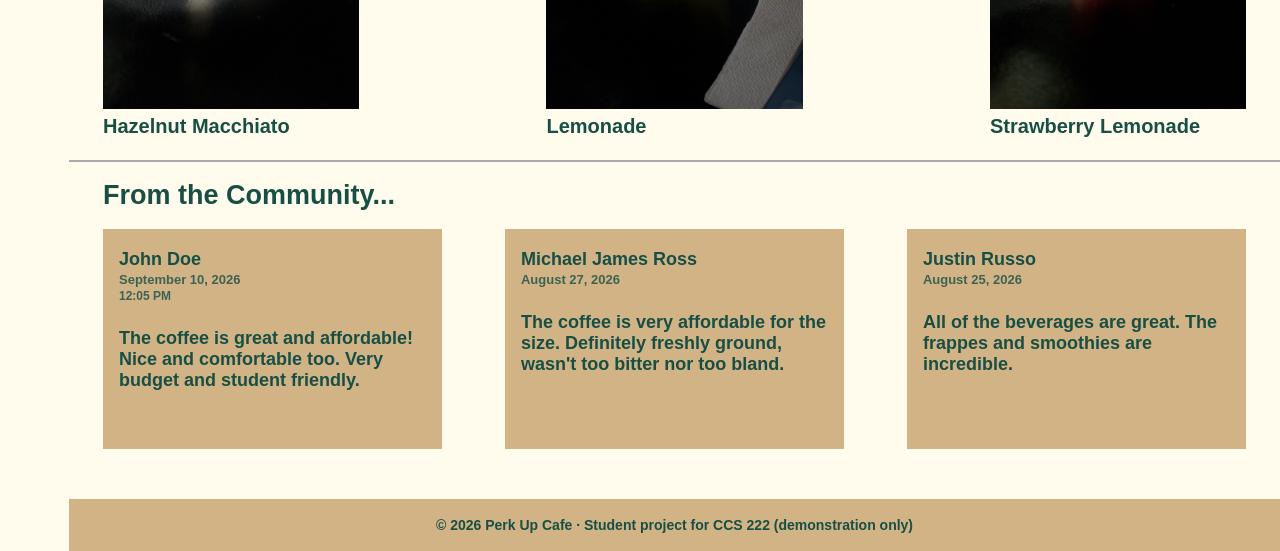
==== commit 8c4d9ff4: "-Added JS Animation to Hamburger Menu -Added Sidebar with JS -Added main/global "script.js" file" ====
--- a/index.html
+++ b/index.html
@@ -29,9 +29,16 @@
         </nav>
     </header>
 
-    <!-- ADD SIDEBAR -->
-    <aside class="sidebar"></aside>
-
+    <!-- Sidebar -->
+    <aside class="sidebar" id="sidebar">
+        <ul class="sidebar-links">
+            <li><a href="index.html" class="active">HOME</a></li>
+            <li><a href="products.html">PRODUCTS</a></li>
+            <li><a href="gallery.html">GALLERY</a></li>
+            <li><a href="about.html">ABOUT US</a></li>
+            <li><a href="contact.html">CONTACT US</a></li>
+        </ul>
+    </aside>
 
     <!-- Main Content -->
     <main>
@@ -141,6 +148,6 @@
     <footer>
         <p>&copy; 2026 Perk Up Cafe &middot; Student project for CCS 222 (demonstration only)</p>
     </footer>
-
+<script src="script.js"></script>
 </body>
 </html>
--- a/styles/style.css
+++ b/styles/style.css
@@ -42,7 +42,7 @@
 }
 
 
-/* Hamburger Icon */
+/* Hamburger Icon (With JS)*/
 
 .menu-icon {
     width: 70px;
@@ -52,6 +52,8 @@
     justify-content: center;
     gap: 6px;
     padding-left: 15px;
+    margin-right: 20px;
+    cursor: pointer;
 }
 
 .menu-icon span {
@@ -60,8 +62,78 @@
     height: 4px;
     background-color: #111;
     border-radius: 5px;
-}
-
+    transition: transform 0.3s ease, opacity 0.3s ease;
+    transform-origin: center;
+}
+
+.menu-icon.active span:nth-child(1) {
+    transform: translateY(10px) rotate(45deg);
+}
+
+.menu-icon.active span:nth-child(2) {
+    opacity: 0;
+}
+
+.menu-icon.active span:nth-child(3) {
+    transform: translateY(-10px) rotate(-45deg);
+}
+
+/* Sidebar */
+
+.sidebar {
+    position: fixed;
+    top: 70px;
+    left: 0;
+    width: 69px;
+    height: calc(100vh - 70px);
+    background-color: #c4b398;
+    z-index: 9;
+    overflow: hidden;
+    transition: width 0.3s ease, box-shadow 0.3s ease;
+}
+
+.sidebar.open {
+    width: 250px;
+    box-shadow: 4px 0 12px rgba(0, 0, 0, 0.2);
+}
+
+.sidebar-links {
+    list-style: none;
+    padding: 30px 25px;
+    display: flex;
+    flex-direction: column;
+    gap: 24px;
+    opacity: 0;
+    pointer-events: none;
+    transition: opacity 0.2s ease;
+    white-space: nowrap;
+}
+
+.sidebar.open .sidebar-links {
+    opacity: 1;
+    pointer-events: auto;
+    transition-delay: 0.1s;
+    
+}
+
+.sidebar-links a {
+    text-decoration: none;
+    color: #111;
+    font-size: 18px;
+    font-weight: bold;
+    display: inline-block;
+    padding: 6px 0;
+    transition: color 0.2s ease, transform 0.2s ease;
+}
+
+.sidebar-links a:not(.active):hover {
+    transform: translateX(5px);
+}   
+
+.sidebar-links a.active {
+    border-bottom: 3px solid #174f45;
+    padding-bottom: 2px;
+}
 
 /* Navigation Links */
 
@@ -213,7 +285,21 @@
     }
 
     .sidebar {
-        display: none;
+        display: block;
+        top: 60px;
+        width: 0;
+        height: calc(100vh - 60px);
+    }
+
+    .sidebar.open {
+        width: 220px;
+    }
+
+    .menu-icon.active span:nth-child(1) {
+        transform: translateY(9px) rotate(45deg);
+    }
+    .menu-icon.active span:nth-child(3) {
+        transform: translateY(-9px) rotate(-45deg);
     }
 
     .menu-icon {
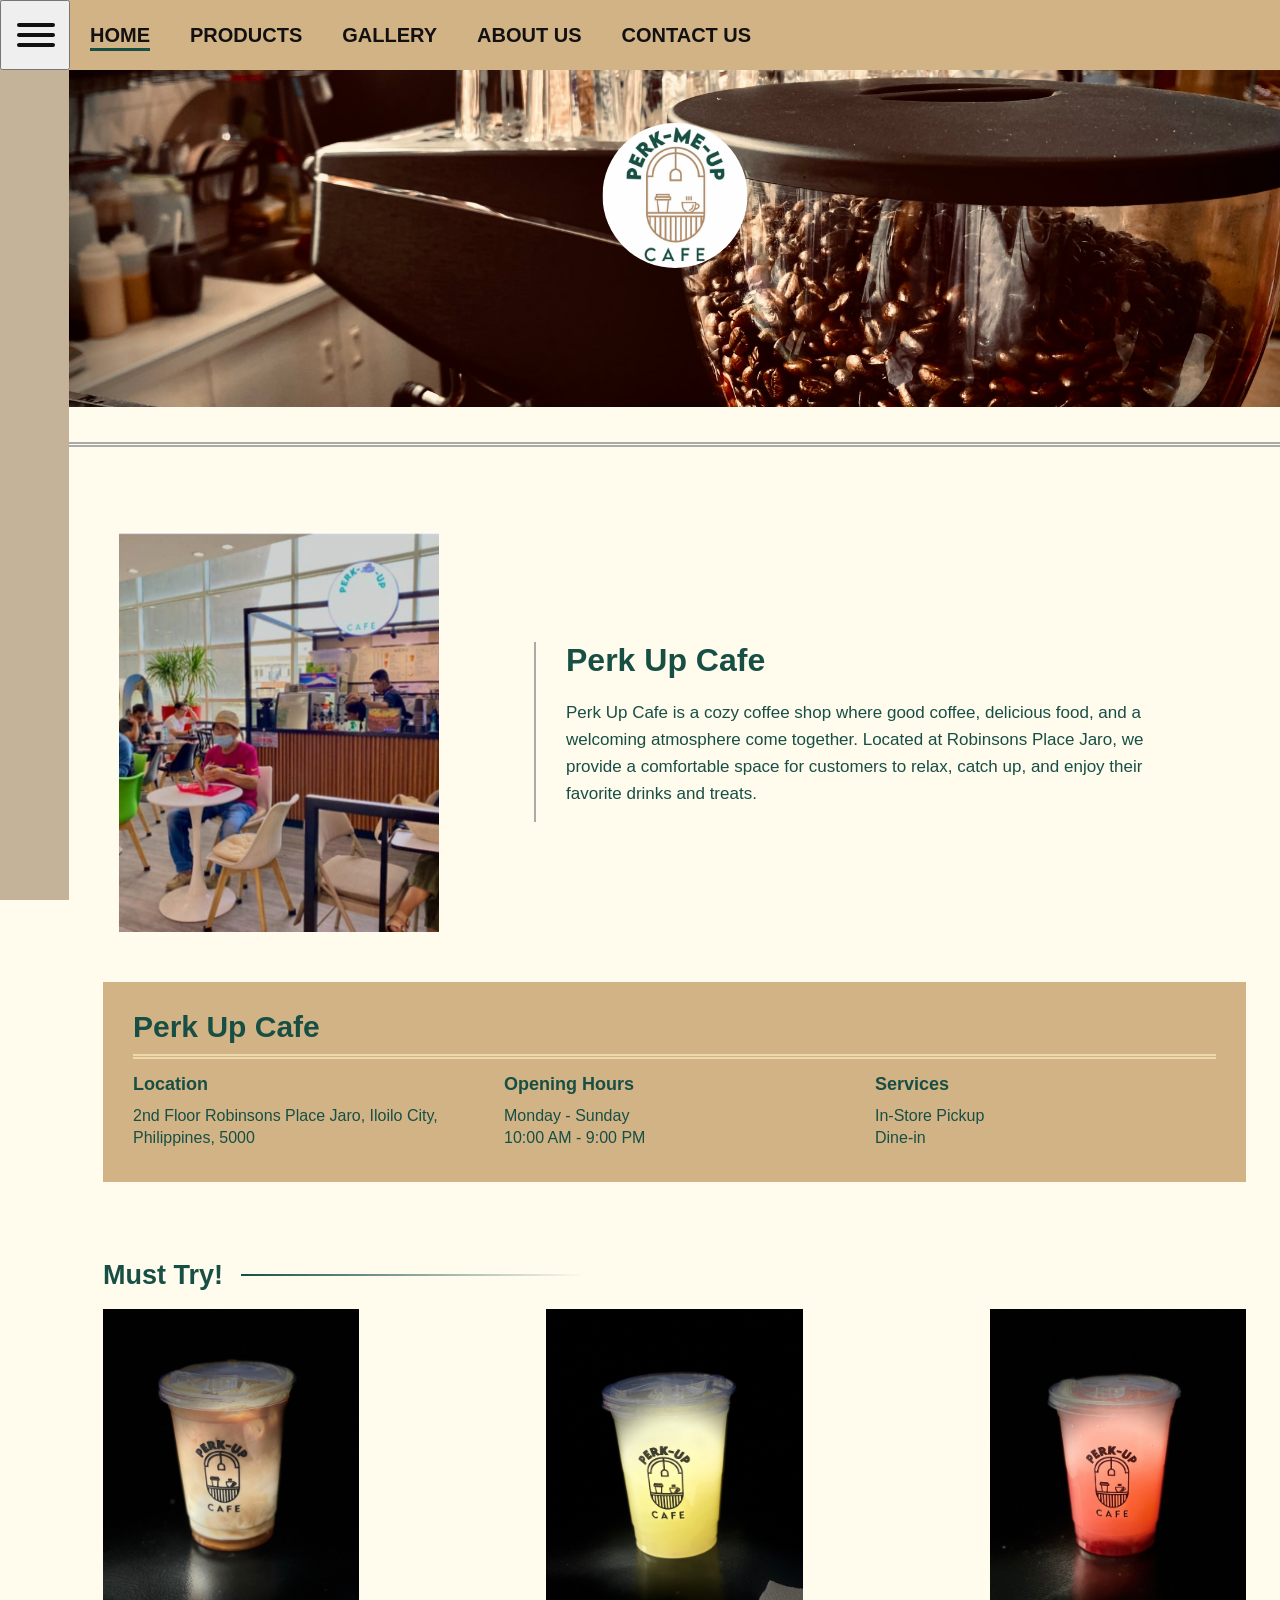
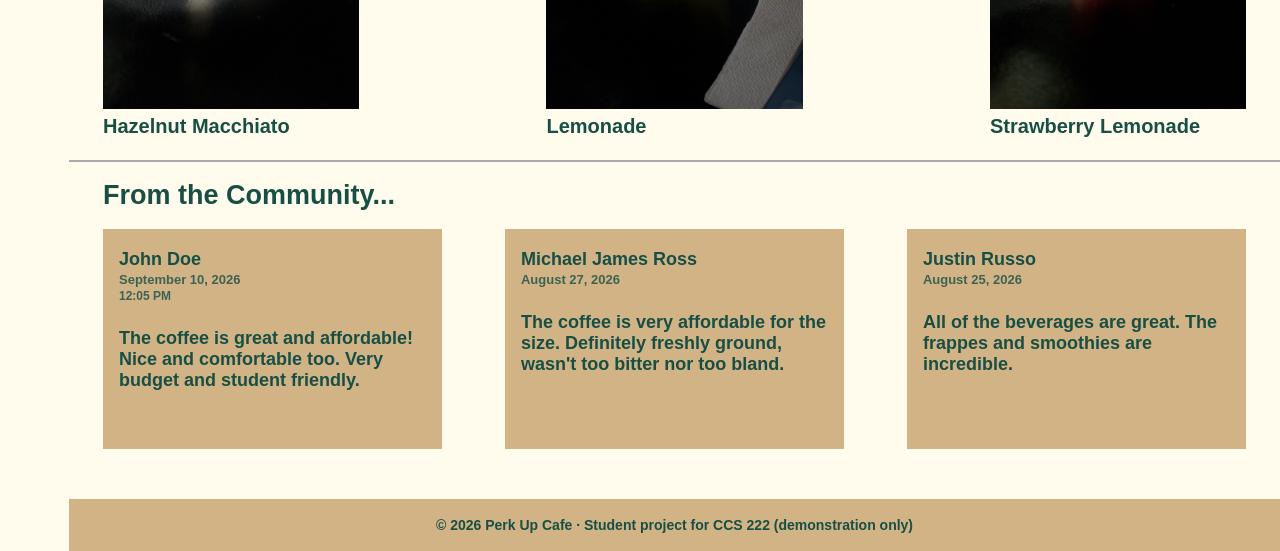
==== commit 4f188934: "made hamburger keyboard-accessible; added Escape key" ====
--- a/index.html
+++ b/index.html
@@ -11,11 +11,14 @@
     <!-- Navigation Bar -->
     <header>
         <nav>
-            <div class="menu-icon">
+            <button class="menu-icon" type="button"
+                    aria-label="Toggle navigation menu"
+                    aria-expanded="false"
+                    aria-controls="sidebar">
                 <span></span>
                 <span></span>
                 <span></span>
-            </div>
+            </button>
 
             <div class="nav">
                 <ul>
--- a/styles/style.css
+++ b/styles/style.css
@@ -107,13 +107,15 @@
     pointer-events: none;
     transition: opacity 0.2s ease;
     white-space: nowrap;
+    visibility: hidden;
+    transition: opacity 0.2s ease, visibility 0.2s ease;
 }
 
 .sidebar.open .sidebar-links {
     opacity: 1;
     pointer-events: auto;
     transition-delay: 0.1s;
-    
+    visibility: visible;
 }
 
 .sidebar-links a {
@@ -162,6 +164,13 @@
     padding-bottom: 2px;
 }
 
+.menu-icon:focus-visible,
+.nav a:focus-visible,
+.sidebar-links a:focus-visible {
+    outline: 3px solid #174f45;
+    outline-offset: 2px;
+}
+
 
 /* =========================
    SIDEBAR
@@ -306,6 +315,8 @@
         width: 60px;
         height: 60px;
         padding-left: 10px;
+        background: none;
+        border: none;
     }
 
     .menu-icon span {
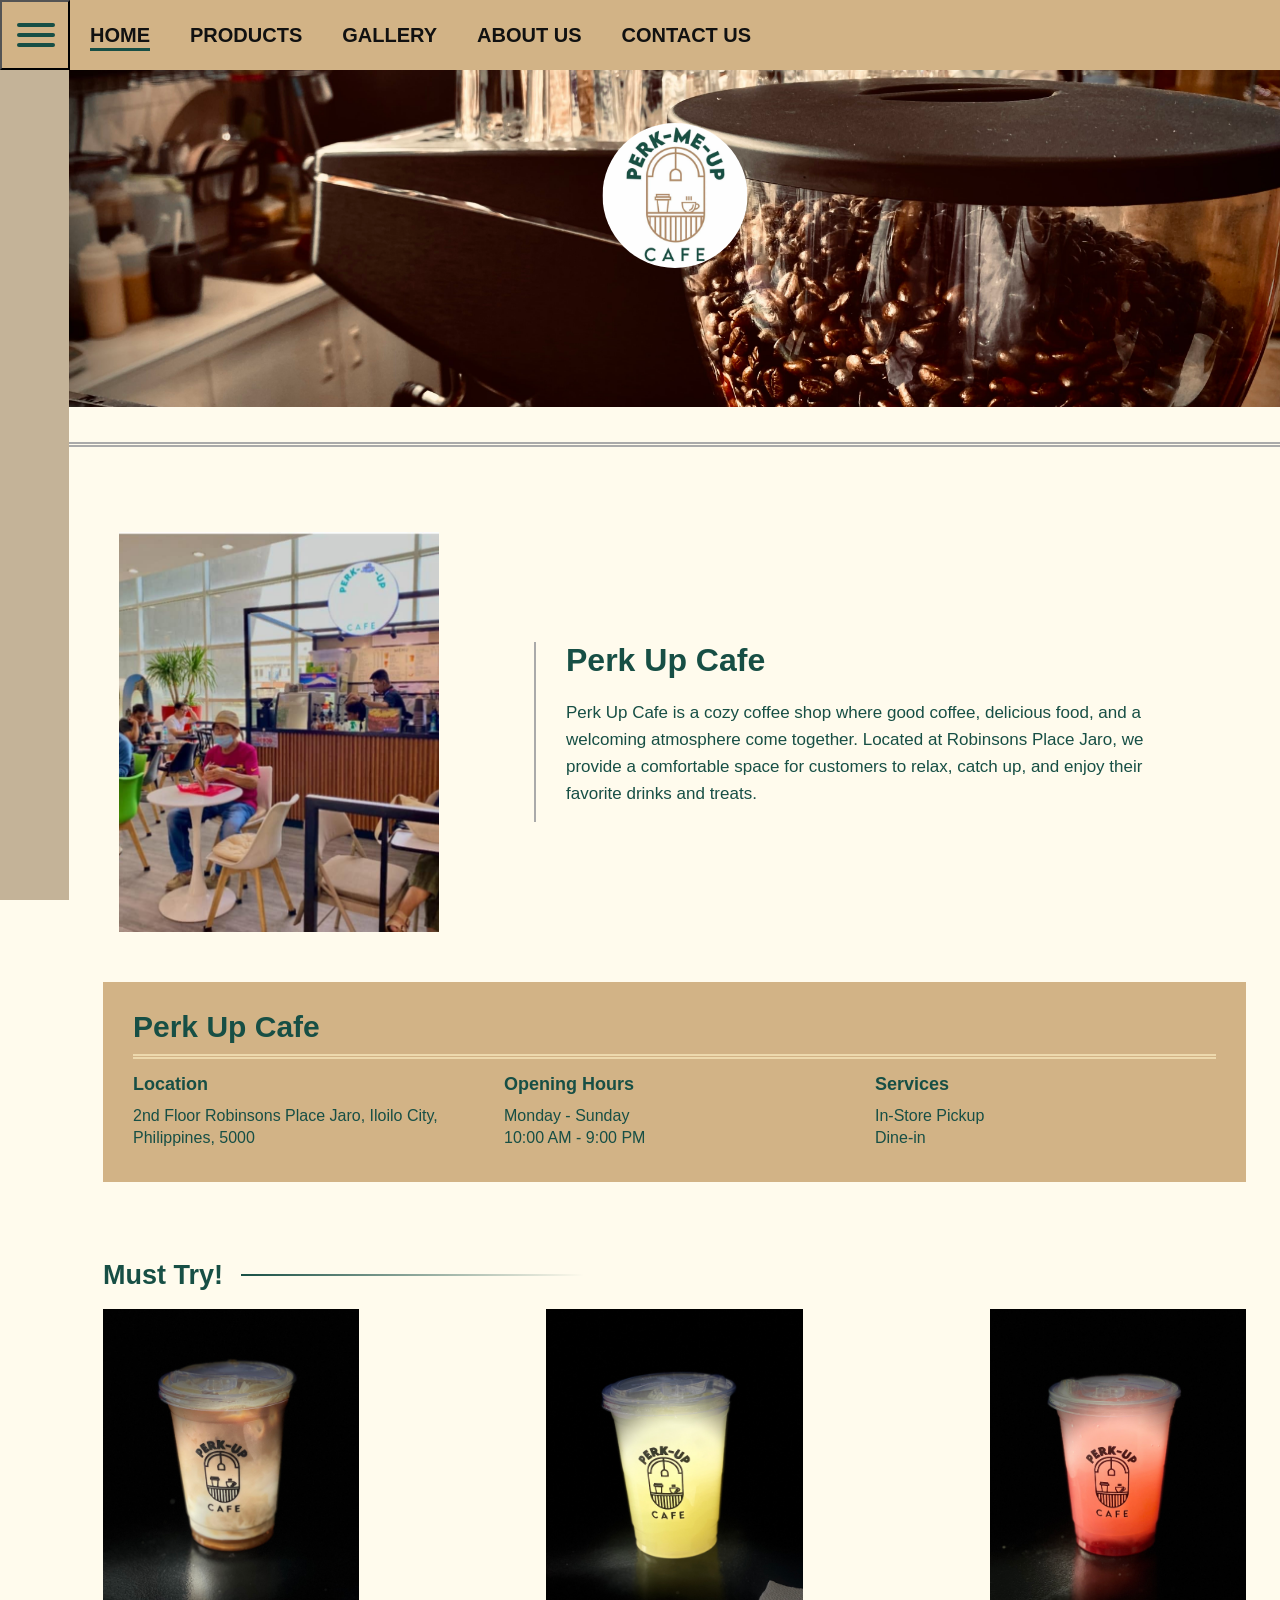
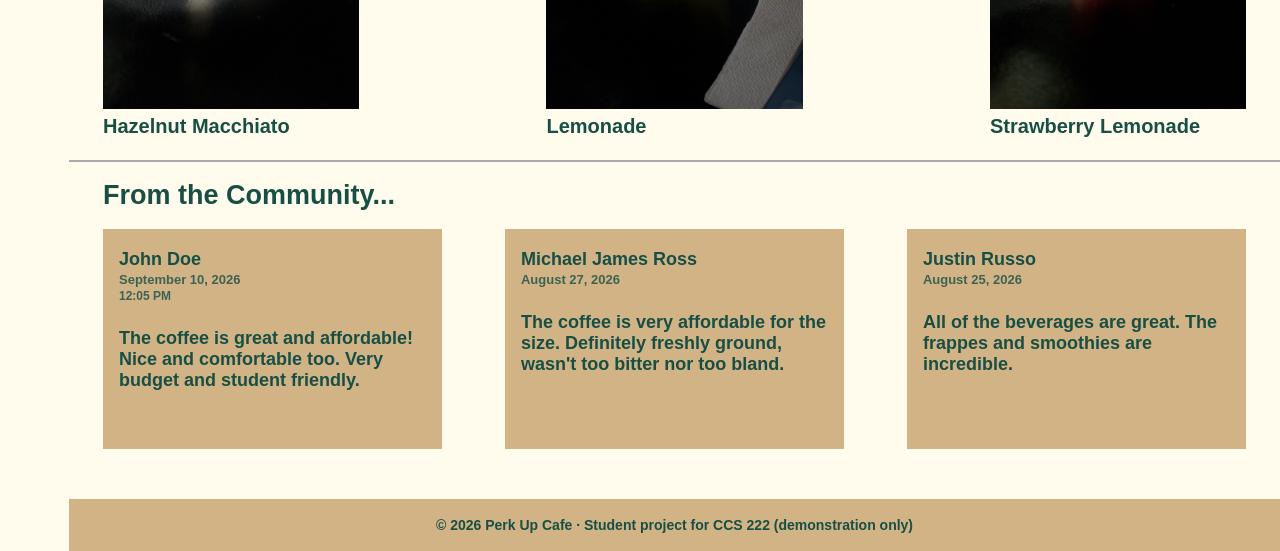
==== commit dfed300f: "Implemented Light and Dark mode. (Button found inside hamburger menu side bar)" ====
--- a/index.html
+++ b/index.html
@@ -6,6 +6,7 @@
     <link rel="stylesheet" href="styles/style.css">
     <link rel="stylesheet" href="styles/style-home.css">
     <title>Home | Perk Up Cafe</title>
+    <link rel="icon" href="assets/perkup_logo.jpg">
 </head>
 <body>
     <!-- Navigation Bar -->
@@ -40,6 +41,15 @@
             <li><a href="gallery.html">GALLERY</a></li>
             <li><a href="about.html">ABOUT US</a></li>
             <li><a href="contact.html">CONTACT US</a></li>
+
+            <li class="theme-menu-item">
+            <button class="theme-toggle" id="theme-toggle" type="button"
+                    aria-label="Switch to dark mode"
+                    aria-pressed="false">
+                <span class="theme-toggle-icon" aria-hidden="true">☾</span>
+                <span class="theme-toggle-text">Dark Mode</span>
+            </button>
+            </li>
         </ul>
     </aside>
 
--- a/styles/style.css
+++ b/styles/style.css
@@ -5,6 +5,34 @@
    ========================================================= */
 
 /* =========================
+   THEME COLORS
+   ========================= */
+
+:root {
+    color-scheme: light;
+
+    --color-page: #fffbed;
+    --color-text: #174f45;
+    --color-accent: #d2b386;
+    --color-sidebar: #c4b398;
+    --color-panel: #edd9ad;
+    --color-border: #aaa;
+    --color-nav-text: #111;
+}
+
+:root[data-theme="dark"] {
+    color-scheme: dark;
+
+    --color-page: #171d19;
+    --color-text: #e5eee8;
+    --color-accent: #293b32;
+    --color-sidebar: #222e27;
+    --color-panel: #26362d;
+    --color-border: #526158;
+    --color-nav-text: #f0f4f1;
+}
+
+/* =========================
    GENERAL
    ========================= */
 
@@ -16,8 +44,8 @@
 
 body {
     font-family: Arial, sans-serif;
-    background-color: #fffbed;
-    color: #174f45;
+    background-color: var(--color-page);
+    color: var(--color-text);
 }
 
 
@@ -27,7 +55,7 @@
 
 header {
     height: 70px;
-    background-color: #d2b386;
+    background-color: var(--color-accent);
     position: fixed;
     top: 0;
     left: 0;
@@ -47,6 +75,7 @@
 .menu-icon {
     width: 70px;
     height: 70px;
+    background-color: var(--color-accent);
     display: flex;
     flex-direction: column;
     justify-content: center;
@@ -60,7 +89,7 @@
     display: block;
     width: 38px;
     height: 4px;
-    background-color: #111;
+    background-color: var(--color-text);
     border-radius: 5px;
     transition: transform 0.3s ease, opacity 0.3s ease;
     transform-origin: center;
@@ -86,7 +115,7 @@
     left: 0;
     width: 69px;
     height: calc(100vh - 70px);
-    background-color: #c4b398;
+    background-color: var(--color-sidebar);
     z-index: 9;
     overflow: hidden;
     transition: width 0.3s ease, box-shadow 0.3s ease;
@@ -120,7 +149,7 @@
 
 .sidebar-links a {
     text-decoration: none;
-    color: #111;
+    color: var(--color-nav-text);
     font-size: 18px;
     font-weight: bold;
     display: inline-block;
@@ -133,8 +162,65 @@
 }   
 
 .sidebar-links a.active {
-    border-bottom: 3px solid #174f45;
+    border-bottom: 3px solid var(--color-text);
     padding-bottom: 2px;
+}
+
+/* =========================
+   LIGHT / DARK MODE BUTTON
+   ========================= */
+
+.theme-menu-item {
+    list-style: none;
+    width: 100%;
+    margin-top: 5px;
+}
+
+.theme-toggle {
+    width: 100%;
+    display: flex;
+    align-items: center;
+    gap: 12px;
+
+    padding: 11px 12px;
+
+    background-color: transparent;
+    color: var(--color-nav-text);
+
+    border: 1px solid var(--color-text);
+    border-radius: 6px;
+
+    font-size: 15px;
+    font-weight: bold;
+    text-align: left;
+
+    cursor: pointer;
+
+    transition:
+        background-color 0.2s ease,
+        color 0.2s ease,
+        transform 0.2s ease;
+}
+
+.theme-toggle:hover {
+    background-color: var(--color-accent);
+    transform: translateX(3px);
+}
+
+.theme-toggle:focus-visible {
+    outline: 3px solid var(--color-text);
+    outline-offset: 3px;
+}
+
+.theme-toggle-icon {
+    font-size: 21px;
+    line-height: 1;
+    width: 22px;
+    text-align: center;
+}
+
+.theme-toggle-text {
+    white-space: nowrap;
 }
 
 /* Navigation Links */
@@ -148,7 +234,7 @@
 
 .nav a {
     text-decoration: none;
-    color: #111;
+    color: var(--color-nav-text);
     font-size: 20px;
     font-weight: bold;
     transition: opacity 0.2s ease;
@@ -160,14 +246,14 @@
 
 /* Link of the page you are currently on */
 .nav a.active {
-    border-bottom: 3px solid #174f45;
+    border-bottom: 3px solid var(--color-text);
     padding-bottom: 2px;
 }
 
 .menu-icon:focus-visible,
 .nav a:focus-visible,
 .sidebar-links a:focus-visible {
-    outline: 3px solid #174f45;
+    outline: 3px solid var(--color-text);
     outline-offset: 2px;
 }
 
@@ -182,7 +268,7 @@
     left: 0;
     width: 69px;
     height: calc(100vh - 70px);
-    background-color: #c4b398;
+    background-color: var(--color-sidebar);
     z-index: 5;
 }
 
@@ -204,7 +290,7 @@
 .hero {
     height: 337px;
     position: relative;
-    background-color: #fffbed;
+    background-color: var(--color-page);
     overflow: hidden;
 }
 
@@ -252,22 +338,22 @@
    ========================= */
 
 footer {
-    background-color: #d2b386;
+    background-color: var(--color-accent);
     text-align: center;
     padding: 18px 20px;
     margin-left: 69px;
-    color: #174f45;
+    color: var(--color-text);
     font-weight: bold;
     font-size: 14px;
 }
 
 
-/* =========================
-   RESPONSIVE DESIGN (shared parts)
+
+/* =========================
+   RESPONSIVE DESIGN (SHARED)
    ========================= */
 
 /* Tablet */
-
 @media (max-width: 900px) {
 
     .nav ul {
@@ -280,41 +366,54 @@
 }
 
 
-/* Mobile */
-
-@media (max-width: 600px) {
+/* Mobile Navigation */
+@media (max-width: 700px) {
 
     header,
     nav {
         height: 60px;
     }
 
+    /* Hide desktop navigation */
+    .nav {
+        display: none;
+    }
+
+    /* Main content uses full screen width */
     main {
         margin-left: 0;
     }
 
+    /* Mobile sidebar */
     .sidebar {
         display: block;
+        position: fixed;
         top: 60px;
+        left: 0;
         width: 0;
         height: calc(100vh - 60px);
+        height: calc(100dvh - 60px);
+        overflow-x: hidden;
+        overflow-y: auto;
+        z-index: 11;
+        transition: width 0.3s ease;
     }
 
     .sidebar.open {
-        width: 220px;
-    }
-
-    .menu-icon.active span:nth-child(1) {
-        transform: translateY(9px) rotate(45deg);
-    }
-    .menu-icon.active span:nth-child(3) {
-        transform: translateY(-9px) rotate(-45deg);
-    }
-
+        width: min(250px, 80vw);
+        box-shadow: 4px 0 12px rgba(0, 0, 0, 0.2);
+    }
+
+    .sidebar-links {
+        padding: 30px 25px;
+    }
+
+    /* Hamburger button */
     .menu-icon {
         width: 60px;
         height: 60px;
         padding-left: 10px;
+        margin-right: 0;
         background: none;
         border: none;
     }
@@ -324,13 +423,30 @@
         height: 3px;
     }
 
-    .nav ul {
-        gap: 10px;
-    }
-
-    .nav a {
-        font-size: 11px;
-        white-space: nowrap;
+    .menu-icon.active span:nth-child(1) {
+        transform: translateY(9px) rotate(45deg);
+    }
+
+    .menu-icon.active span:nth-child(3) {
+        transform: translateY(-9px) rotate(-45deg);
+    }
+
+    /* Dark background behind the sidebar */
+    body.menu-open::before {
+        content: "";
+        position: fixed;
+        inset: 60px 0 0;
+        background: rgba(0, 0, 0, 0.4);
+        z-index: 4;
+    }
+
+    /* Prevent background scrolling */
+    body.menu-open {
+        overflow: hidden;
+    }
+
+    footer {
+        margin-left: 0;
     }
 
     .hero {
@@ -347,8 +463,127 @@
         width: 115px;
         height: 115px;
     }
+}
+
+
+/* Small Mobile Devices */
+@media (max-width: 400px) {
+
+    .hero {
+        height: 220px;
+    }
+
+    .logo {
+        width: 110px;
+        height: 110px;
+        top: 25px;
+    }
+
+    .logo img {
+        width: 95px;
+        height: 95px;
+    }
+}
+
+
+/* Accessibility: Reduce animation when requested */
+@media (prefers-reduced-motion: reduce) {
+
+    *,
+    *::before,
+    *::after {
+        scroll-behavior: auto !important;
+        transition-duration: 0.01ms !important;
+        animation-duration: 0.01ms !important;
+    }
+}
+
+
+/* =========================
+   GLOBAL MOBILE IMPROVEMENTS
+   ========================= */
+
+/* Prevent horizontal overflow */
+html {
+    overflow-x: hidden;
+    scroll-behavior: smooth;
+}
+
+body {
+    min-width: 320px;
+    overflow-x: hidden;
+}
+
+/* Make images responsive */
+img {
+    max-width: 100%;
+}
+
+/* Improve touch interactions */
+button,
+a,
+input,
+select,
+textarea {
+    touch-action: manipulation;
+}
+
+/* Prevent long text from breaking layouts */
+p,
+h1,
+h2,
+h3 {
+    overflow-wrap: break-word;
+}
+
+/* Avoid oversized footer text */
+@media (max-width: 600px) {
 
     footer {
-        margin-left: 0;
-    }
-}
+        padding: 16px 12px;
+        font-size: 12px;
+        line-height: 1.5;
+    }
+}
+
+/* =========================
+   DARK MODE ADJUSTMENTS
+   ========================= */
+
+:root[data-theme="dark"] body {
+    background-color: var(--color-page);
+    color: var(--color-text);
+}
+
+/* About page: Vision, Mission, Values overlay */
+:root[data-theme="dark"] .mvv-reveal {
+    background-color: rgba(23, 35, 28, 0.92);
+}
+
+/* Maintain readable form validation messages */
+:root[data-theme="dark"] .form-group input:focus,
+:root[data-theme="dark"] .form-group select:focus,
+:root[data-theme="dark"] .form-group textarea:focus {
+    outline-color: var(--color-text);
+}
+
+/* Smooth theme transitions */
+body,
+header,
+.sidebar,
+footer,
+main,
+section,
+article,
+form,
+input,
+select,
+textarea,
+button,
+.gallery-card,
+.mvv-card {
+    transition:
+        background-color 0.25s ease,
+        color 0.25s ease,
+        border-color 0.25s ease;
+}
--- a/styles/style-home.css
+++ b/styles/style-home.css
@@ -10,8 +10,8 @@
 .intro-divider {
     height: 5px;
     margin: 35px 0 0;
-    border-top: 2px solid #aaa;
-    border-bottom: 2px solid #aaa;
+    border-top: 2px solid var(--color-border);
+    border-bottom: 2px solid var(--color-border);
 }
 
 .cafe-intro {
@@ -21,7 +21,7 @@
     min-height: 400px;
     margin-top: 35px;
     padding: 50px 50px;
-    background-color: #fffbed;
+    background-color: var(--color-page);
     gap: 35px;
     flex-wrap: nowrap;
 }
@@ -43,10 +43,10 @@
 .cafe-intro-text {
     flex: 1 1 auto;
     min-width: 0;
-    color: #174f45;
+    color: var(--color-text);
     margin-right: 60px;
     margin-left: 60px;
-    border-left: 2px solid #aaa;
+    border-left: 2px solid var(--color-border);
     padding-left: 30px;
 }
 
@@ -69,8 +69,8 @@
 .cafe-info-box {
     margin: 0 34px 20px;
     padding: 28px 30px 32px;
-    background-color: #d2b386;
-    color: #174f45;
+    background-color: var(--color-accent);
+    color: var(--color-text);
 }
 
 .cafe-info-box h2 {
@@ -81,8 +81,8 @@
 .cafe-info-divider {
     height: 5px;
     margin: 10px 0 15px;
-    border-top: 2px solid #edd9ad;
-    border-bottom: 2px solid #edd9ad;
+    border-top: 2px solid var(--color-panel);
+    border-bottom: 2px solid var(--color-panel);
 }
 
 /* Three columns: Location | Opening Hours | Services */
@@ -103,7 +103,7 @@
 }
 
 .cafe-info-item a {
-    color: #174f45;
+    color: var(--color-text);
     text-decoration: none;
     font-size: 16px;
     line-height: 1.4;
@@ -120,14 +120,14 @@
 
 .must-try {
     padding: 58px 34px 22px;
-    background-color: #fffbed;
+    background-color: var(--color-page);
 }
 
 .must-try h2,
 .community h2 {
     font-size: 27px;
     margin-bottom: 18px;
-    color: #174f45;
+    color: var(--color-text);
 }
 
 .must-try h2 {
@@ -142,7 +142,7 @@
     width: 30%;
     background: linear-gradient(
         to right,
-        #174f45,
+        var(--color-text),
         rgba(23, 79, 69, 0)
     );
 }
@@ -170,7 +170,7 @@
     height: 400px;
     object-fit: cover;
     display: block;
-    background-color: #d2b386;
+    background-color: var(--color-accent);
     transition:
         transform 0.35s ease,
         filter 0.35s ease;
@@ -192,7 +192,7 @@
 .product h3 {
     font-size: 20px;
     margin-top: 6px;
-    color: #174f45;
+    color: var(--color-text);
 }
 
 .product:hover img {
@@ -206,9 +206,9 @@
    ========================= */
 
 .community {
-    border-top: 2px solid #aaa;
+    border-top: 2px solid var(--color-border);
     padding: 18px 34px 50px;
-    background-color: #fffbed;
+    background-color: var(--color-page);
 }
 
 
@@ -222,9 +222,9 @@
 
 .review {
     min-height: 220px;
-    background-color: #d2b386;
+    background-color: var(--color-accent);
     padding: 20px 16px;
-    color: #174f45;
+    color: var(--color-text);
 }
 
 .review-user {
@@ -278,7 +278,7 @@
     .cafe-intro-text {
         margin: 0;
         border-left: none;
-        border-top: 2px solid #aaa;
+        border-top: 2px solid var(--color-border);
         padding: 25px 0 0;
     }
 
@@ -300,39 +300,136 @@
 }
 
 
+
+/* Home Responsive design */
+
+/* Tablet */
+@media (max-width: 900px) {
+
+    .cafe-intro {
+        flex-direction: column;
+        align-items: stretch;
+        padding: 30px 20px;
+        gap: 25px;
+    }
+
+    .cafe-intro-image {
+        width: 100%;
+        flex: none;
+        height: 300px;
+    }
+
+    .cafe-intro-text {
+        margin: 0;
+        border-left: none;
+        border-top: 2px solid var(--color-border);
+        padding: 25px 0 0;
+    }
+
+    .cafe-info-columns {
+        grid-template-columns: 1fr;
+        gap: 20px;
+    }
+
+    .products {
+        grid-template-columns: repeat(2, 1fr);
+        gap: 30px;
+    }
+
+    .reviews {
+        grid-template-columns: 1fr;
+        gap: 25px;
+    }
+}
+
+
 /* Mobile */
-
 @media (max-width: 600px) {
 
+    .cafe-intro {
+        padding: 25px 20px;
+        margin-top: 20px;
+        min-height: auto;
+    }
+
     .cafe-intro-image {
-        height: 250px;
+        height: 240px;
     }
 
     .cafe-intro-text h2 {
-        font-size: 27px;
+        font-size: 25px;
+        margin-bottom: 12px;
     }
 
     .cafe-intro-text p {
         font-size: 15px;
+        line-height: 1.6;
     }
 
     .cafe-info-box {
-        margin-left: 20px;
-        margin-right: 20px;
+        margin: 0 15px 20px;
+        padding: 22px 18px;
+    }
+
+    .cafe-info-box h2 {
+        font-size: 25px;
+    }
+
+    .cafe-info-item h3 {
+        font-size: 17px;
+    }
+
+    .cafe-info-item p,
+    .cafe-info-item a {
+        font-size: 15px;
     }
 
     .must-try,
     .community {
-        padding-left: 20px;
-        padding-right: 20px;
+        padding: 35px 15px;
+    }
+
+    .must-try h2,
+    .community h2 {
+        font-size: 23px;
     }
 
     .products {
-        grid-template-columns: 1fr 1fr;
-        gap: 20px;
+        grid-template-columns: repeat(2, minmax(0, 1fr));
+        gap: 20px 12px;
+    }
+
+    .product {
+        width: 100%;
     }
 
     .product img {
-        height: 200px;
-    }
-}
+        height: 190px;
+    }
+
+    .product h3 {
+        font-size: 16px;
+    }
+
+    .review {
+        min-height: auto;
+    }
+
+    .review p {
+        font-size: 16px;
+        margin-top: 15px;
+    }
+}
+
+
+/* Very Small Screens */
+@media (max-width: 360px) {
+
+    .products {
+        grid-template-columns: 1fr;
+    }
+
+    .product img {
+        height: 240px;
+    }
+}
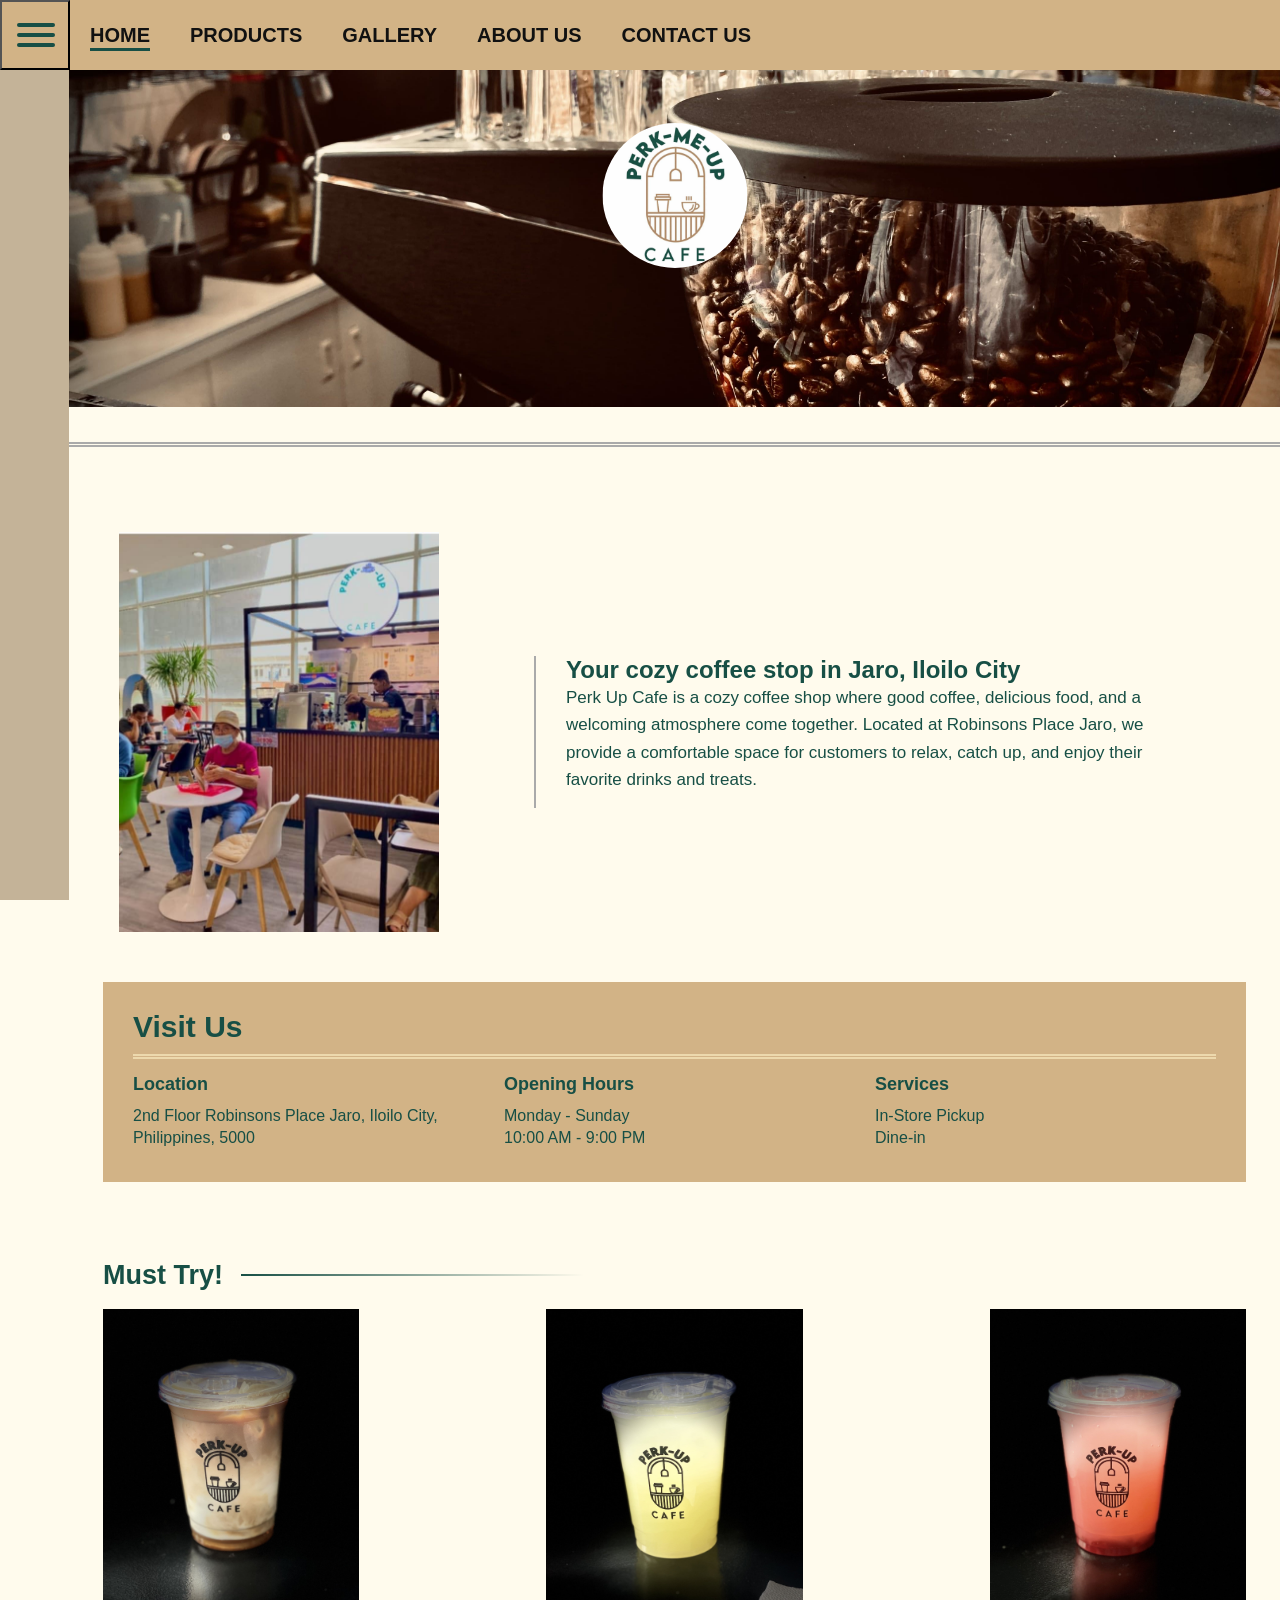
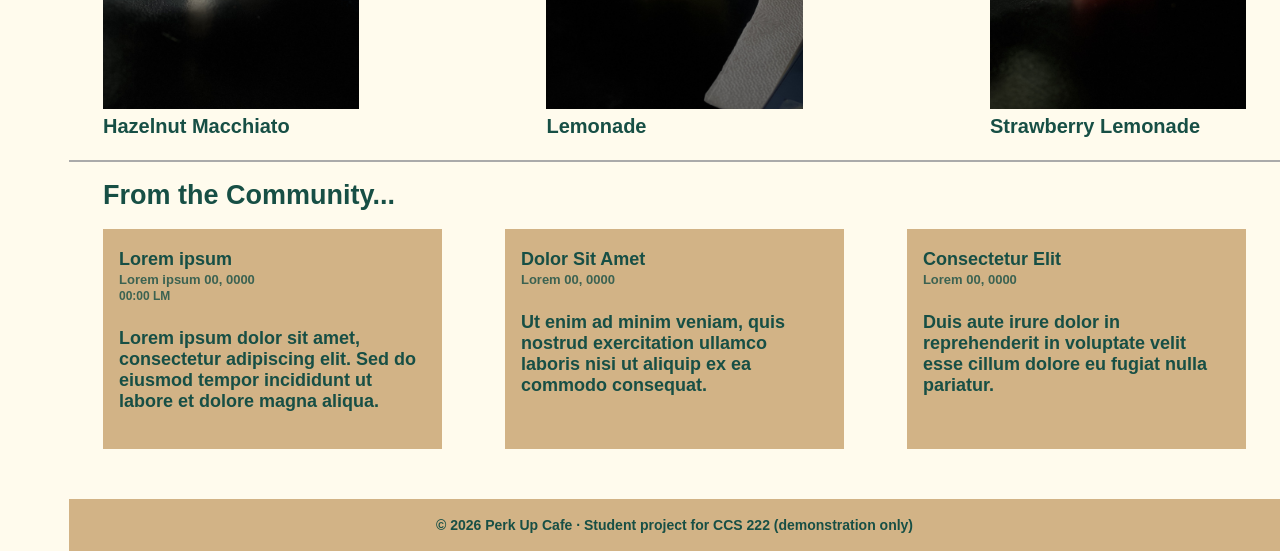
==== commit 3af73979: "replaced reviews with lorem ipsum, added h1 heading" ====
--- a/index.html
+++ b/index.html
@@ -75,7 +75,7 @@
                 <img src="assets/perkupcafefront.jpg" alt="Perk Up Cafe storefront">
             </div>
             <div class="cafe-intro-text">
-                <h2>Perk Up Cafe</h2>
+                <h1>Your cozy coffee stop in Jaro, Iloilo City</h1>
                 <p>Perk Up Cafe is a cozy coffee shop where good coffee, delicious food,
             and a welcoming atmosphere come together. Located at Robinsons Place
             Jaro, we provide a comfortable space for customers to relax, catch up,
@@ -86,7 +86,7 @@
 
         <!-- Cafe Info Box -->
         <section class="cafe-info-box">
-            <h2>Perk Up Cafe</h2>
+            <h2>Visit Us</h2>
             <div class="cafe-info-divider"></div>
 
             <div class="cafe-info-columns">
@@ -135,23 +135,23 @@
             <h2>From the Community...</h2>
             <div class="reviews">
                 <div class="review">
-                    <div class="review-user">John Doe</div>
-                    <div class="review-date">September 10, 2026</div>
-                    <div class="review-time">12:05 PM</div>
+                    <div class="review-user">Lorem ipsum</div>
+                    <div class="review-date">Lorem ipsum 00, 0000</div>
+                    <div class="review-time">00:00 LM</div>
 
-                    <p>The coffee is great and affordable! Nice and comfortable too. Very budget and student friendly.</p>
+                    <p>Lorem ipsum dolor sit amet, consectetur adipiscing elit. Sed do eiusmod tempor incididunt ut labore et dolore magna aliqua.</p>
                 </div>
                 <div class="review">
-                    <div class="review-user">Michael James Ross</div>
-                    <div class="review-date">August 27, 2026</div>
+                    <div class="review-user">Dolor Sit Amet</div>
+                    <div class="review-date">Lorem 00, 0000</div>
 
-                    <p>The coffee is very affordable for the size. Definitely freshly ground, wasn't too bitter nor too bland.</p>
+                    <p>Ut enim ad minim veniam, quis nostrud exercitation ullamco laboris nisi ut aliquip ex ea commodo consequat.</p>
                 </div>
                 <div class="review">
-                    <div class="review-user">Justin Russo</div>
-                    <div class="review-date">August 25, 2026</div>
+                    <div class="review-user">Consectetur Elit</div>
+                    <div class="review-date">Lorem 00, 0000</div>
 
-                    <p>All of the beverages are great. The frappes and smoothies are incredible.</p>
+                    <p>Duis aute irure dolor in reprehenderit in voluptate velit esse cillum dolore eu fugiat nulla pariatur.</p>
                 </div>
             </div>
         </section>
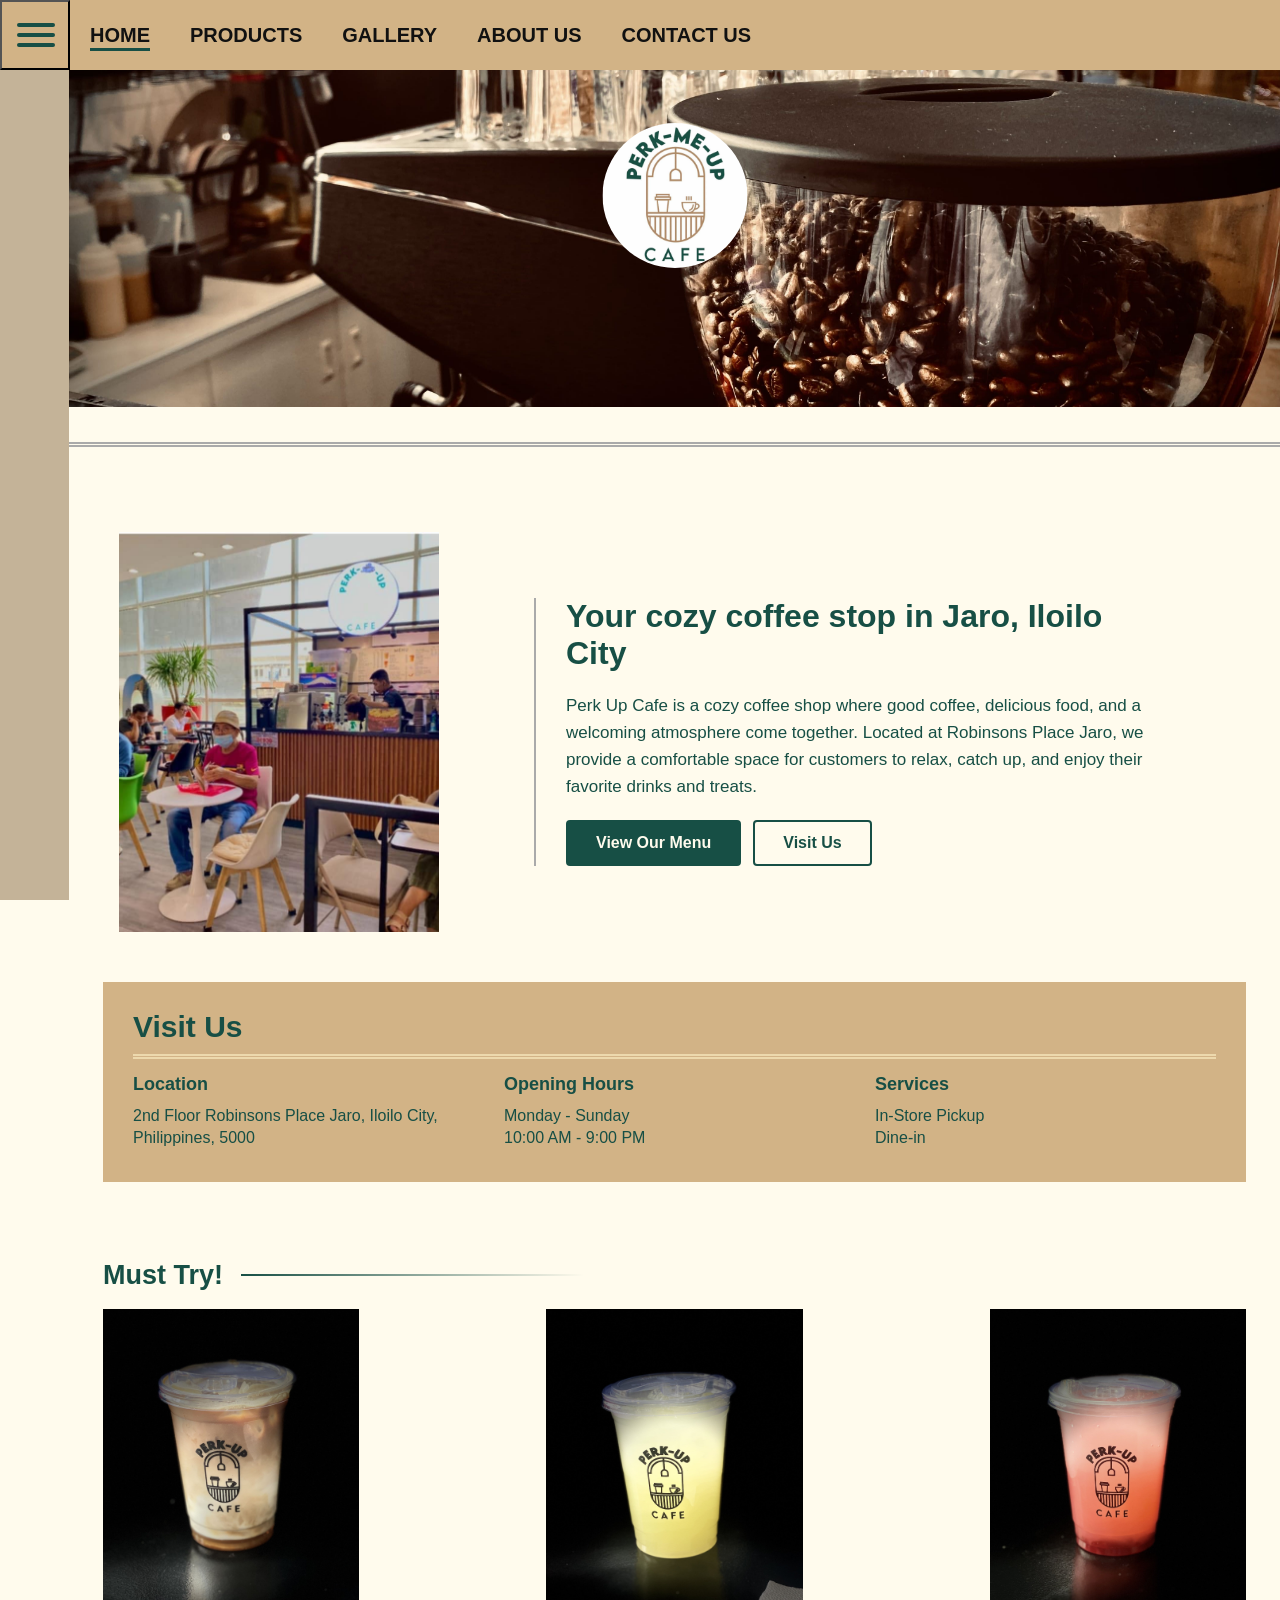
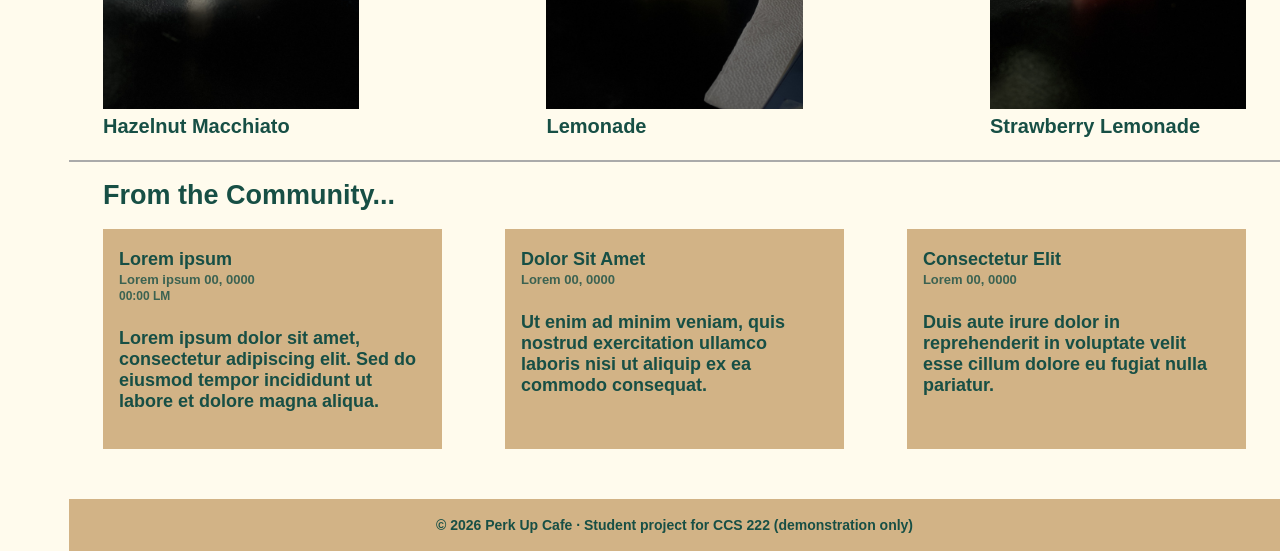
==== commit 4e8e7237: "added buttons to home screen to link to products and contact page" ====
--- a/index.html
+++ b/index.html
@@ -80,6 +80,10 @@
             and a welcoming atmosphere come together. Located at Robinsons Place
             Jaro, we provide a comfortable space for customers to relax, catch up,
             and enjoy their favorite drinks and treats.</p>
+                <div class="cta-buttons">
+                    <a href="products.html" class="btn">View Our Menu</a>
+                    <a href="contact.html" class="btn btn-secondary">Visit Us</a>
+                </div>
             </div>
         </section>
 
--- a/styles/style.css
+++ b/styles/style.css
@@ -586,4 +586,56 @@
         background-color 0.25s ease,
         color 0.25s ease,
         border-color 0.25s ease;
+}
+
+/* =========================
+   ACCESSIBILITY HELPER
+   (hidden visually, still read by screen readers)
+   ========================= */
+
+.visually-hidden {
+    position: absolute;
+    width: 1px;
+    height: 1px;
+    padding: 0;
+    margin: -1px;
+    overflow: hidden;
+    clip: rect(0, 0, 0, 0);
+    white-space: nowrap;
+    border: 0;
+}
+
+/* =========================
+   BUTTON (reusable call-to-action link)
+   Usage: <a href="..." class="btn">Text</a>
+   Colors come from the theme variables, so it works in light and dark mode.
+   ========================= */
+
+.btn {
+    display: inline-block;
+    padding: 12px 28px;
+    background-color: var(--color-text);
+    color: var(--color-page);
+    border: 2px solid var(--color-text);
+    border-radius: 4px;
+    font-size: 16px;
+    font-weight: bold;
+    text-align: center;
+    text-decoration: none;
+    transition: opacity 0.2s ease;
+}
+
+.btn:hover {
+    opacity: 0.85;
+}
+
+.btn:focus-visible {
+    outline: 3px solid var(--color-text);
+    outline-offset: 3px;
+}
+
+/* Outline version for the second button */
+.btn-secondary {
+    background-color: transparent;
+    color: var(--color-text);
 }
--- a/styles/style-home.css
+++ b/styles/style-home.css
@@ -50,7 +50,7 @@
     padding-left: 30px;
 }
 
-.cafe-intro-text h2 {
+.cafe-intro-text h1 {
     font-size: 32px;
     margin-bottom: 20px;
 }
@@ -59,6 +59,14 @@
     font-size: 17px;
     line-height: 1.6;
     margin-bottom: 15px;
+}
+
+/* Call-to-action buttons under the intro */
+.cta-buttons {
+    display: flex;
+    flex-wrap: wrap;
+    gap: 12px;
+    margin-top: 20px;
 }
 
 
@@ -356,7 +364,7 @@
         height: 240px;
     }
 
-    .cafe-intro-text h2 {
+    .cafe-intro-text h1 {
         font-size: 25px;
         margin-bottom: 12px;
     }
@@ -366,6 +374,11 @@
         line-height: 1.6;
     }
 
+    /* Buttons fill the width on small screens */
+    .cta-buttons .btn {
+        flex: 1 1 100%;
+    }
+
     .cafe-info-box {
         margin: 0 15px 20px;
         padding: 22px 18px;
